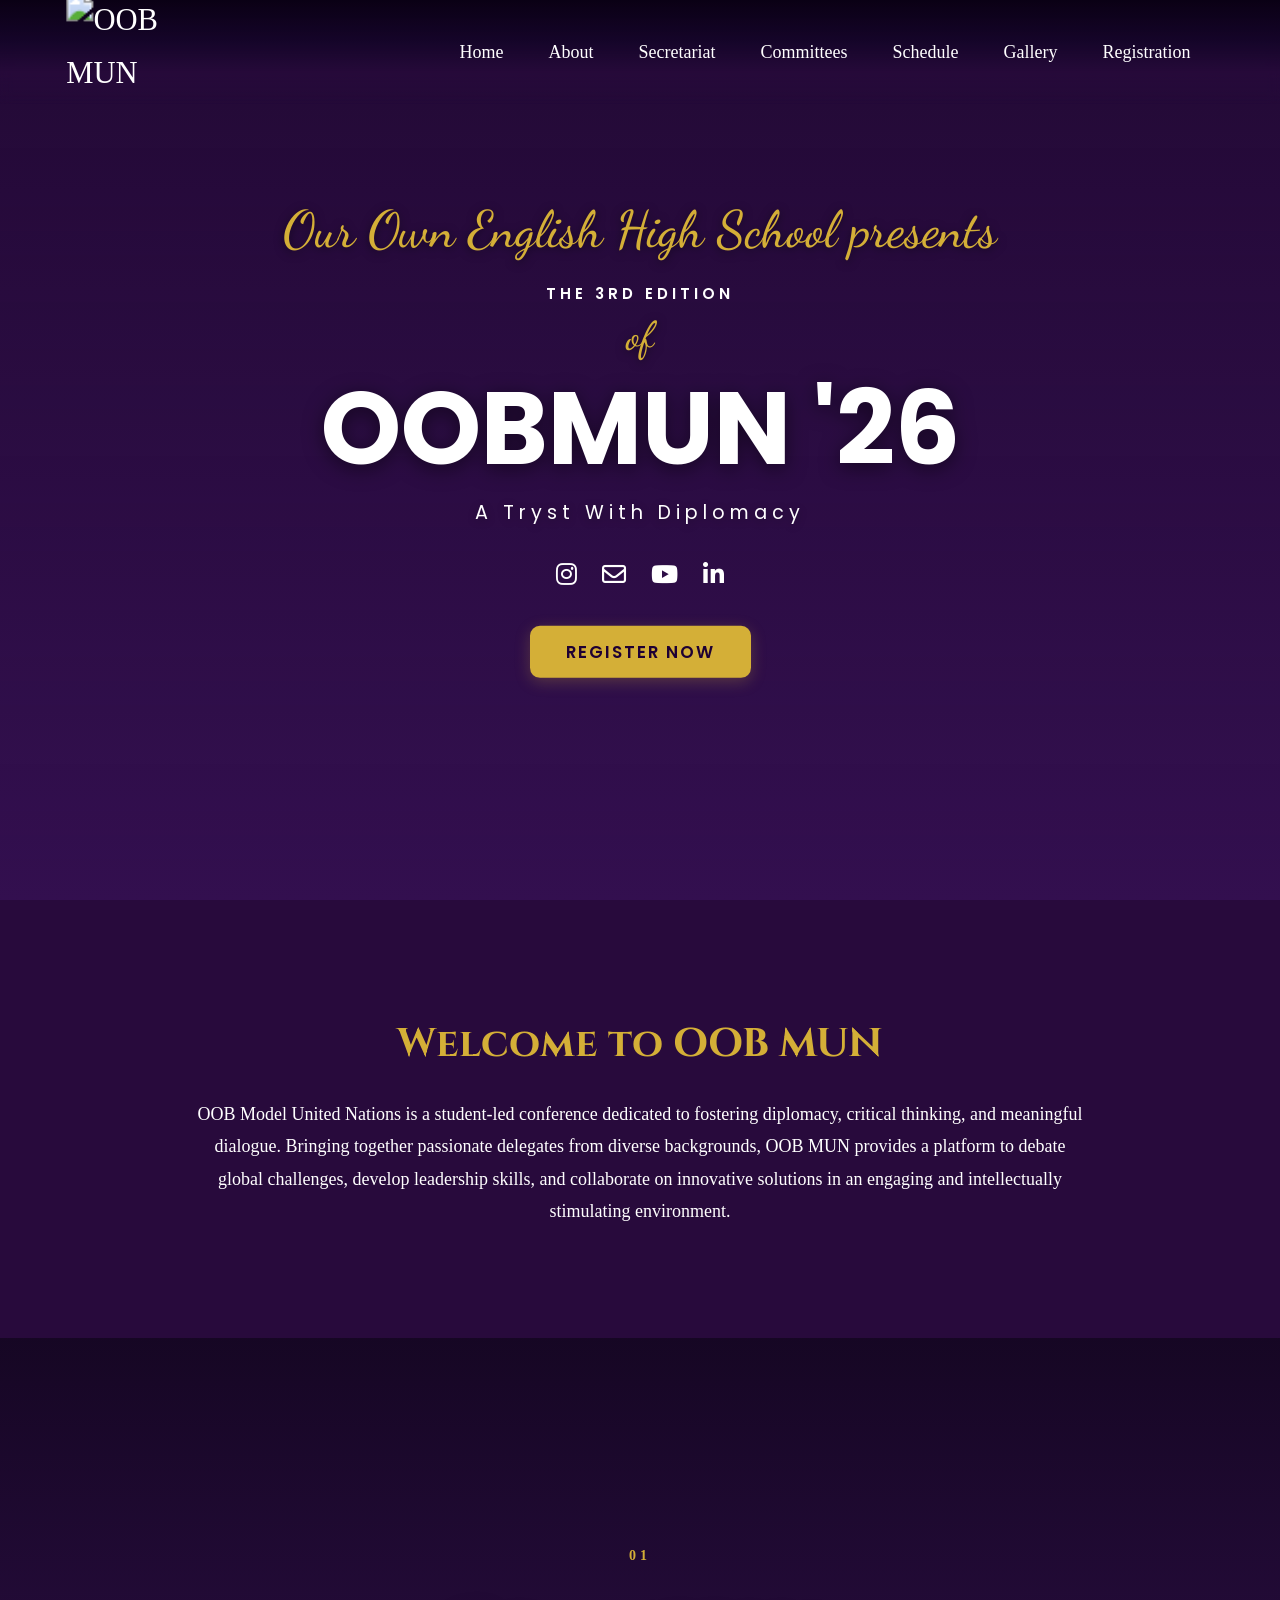
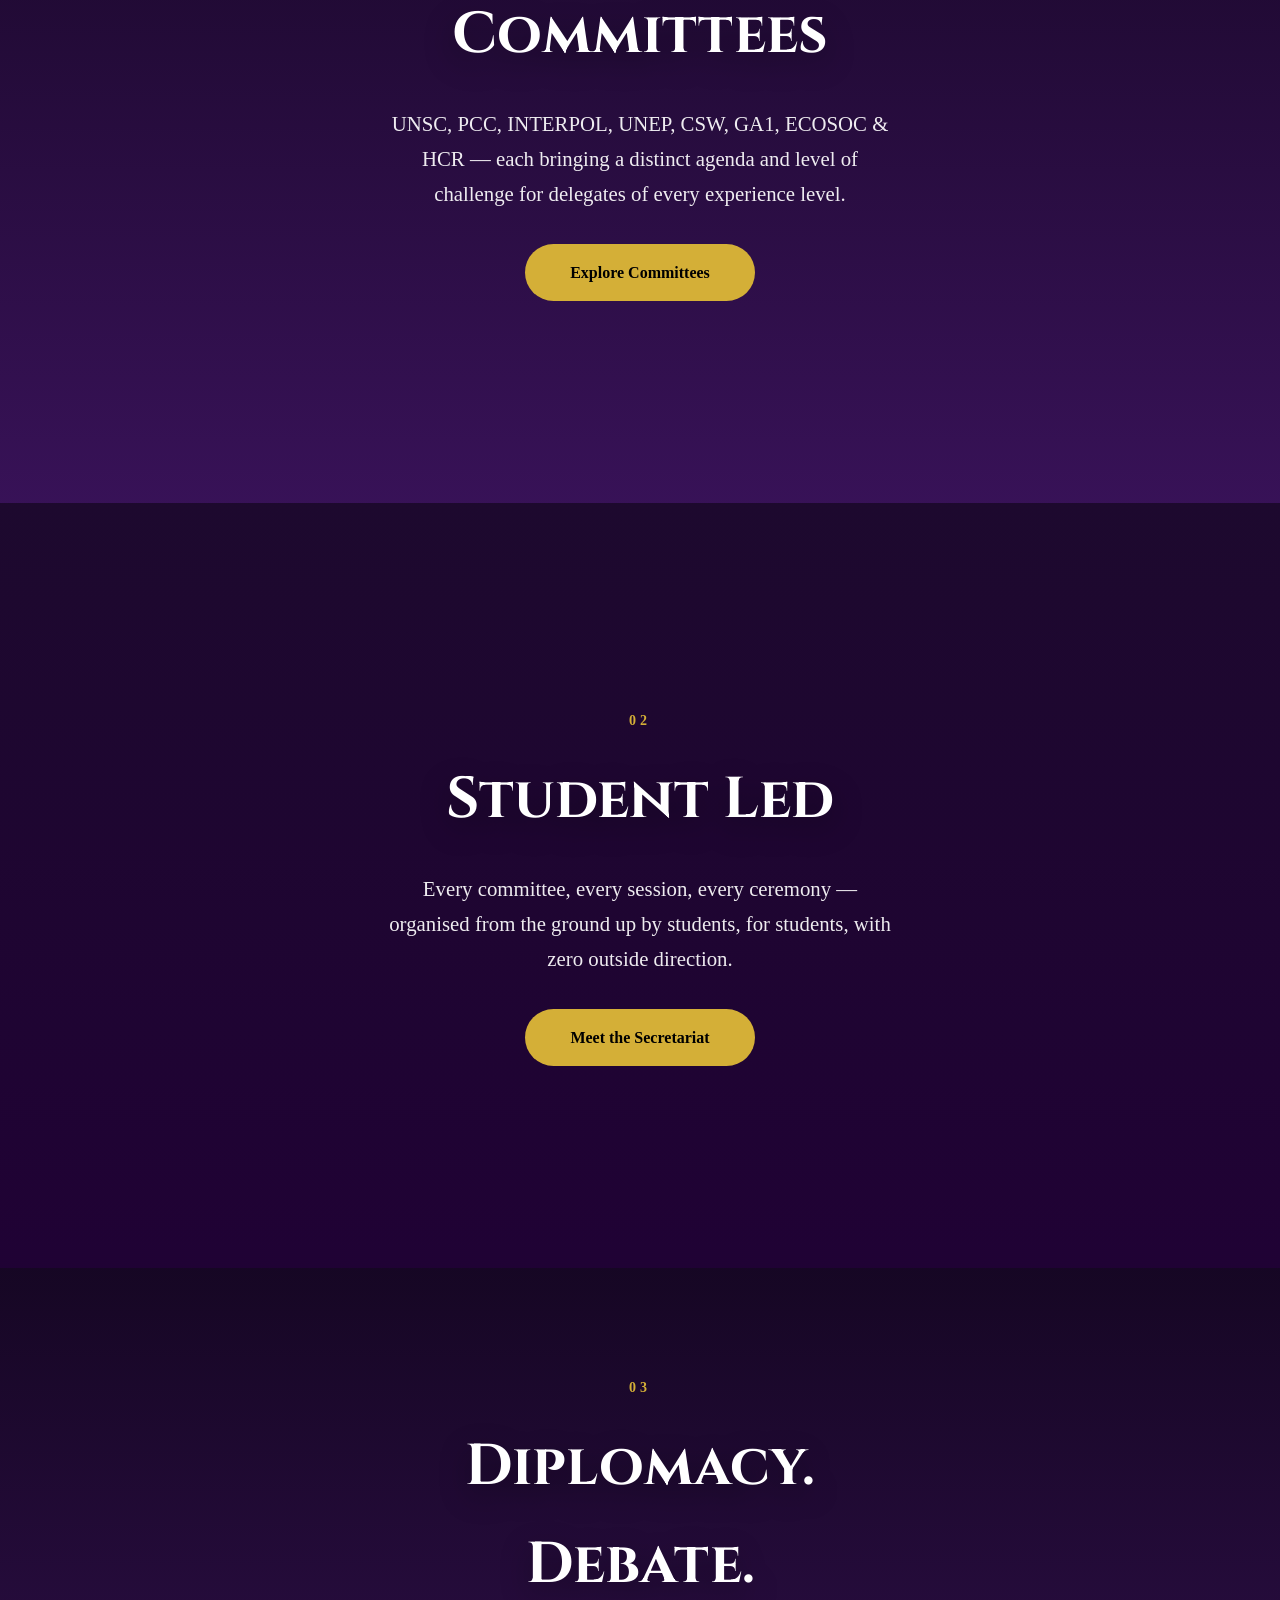
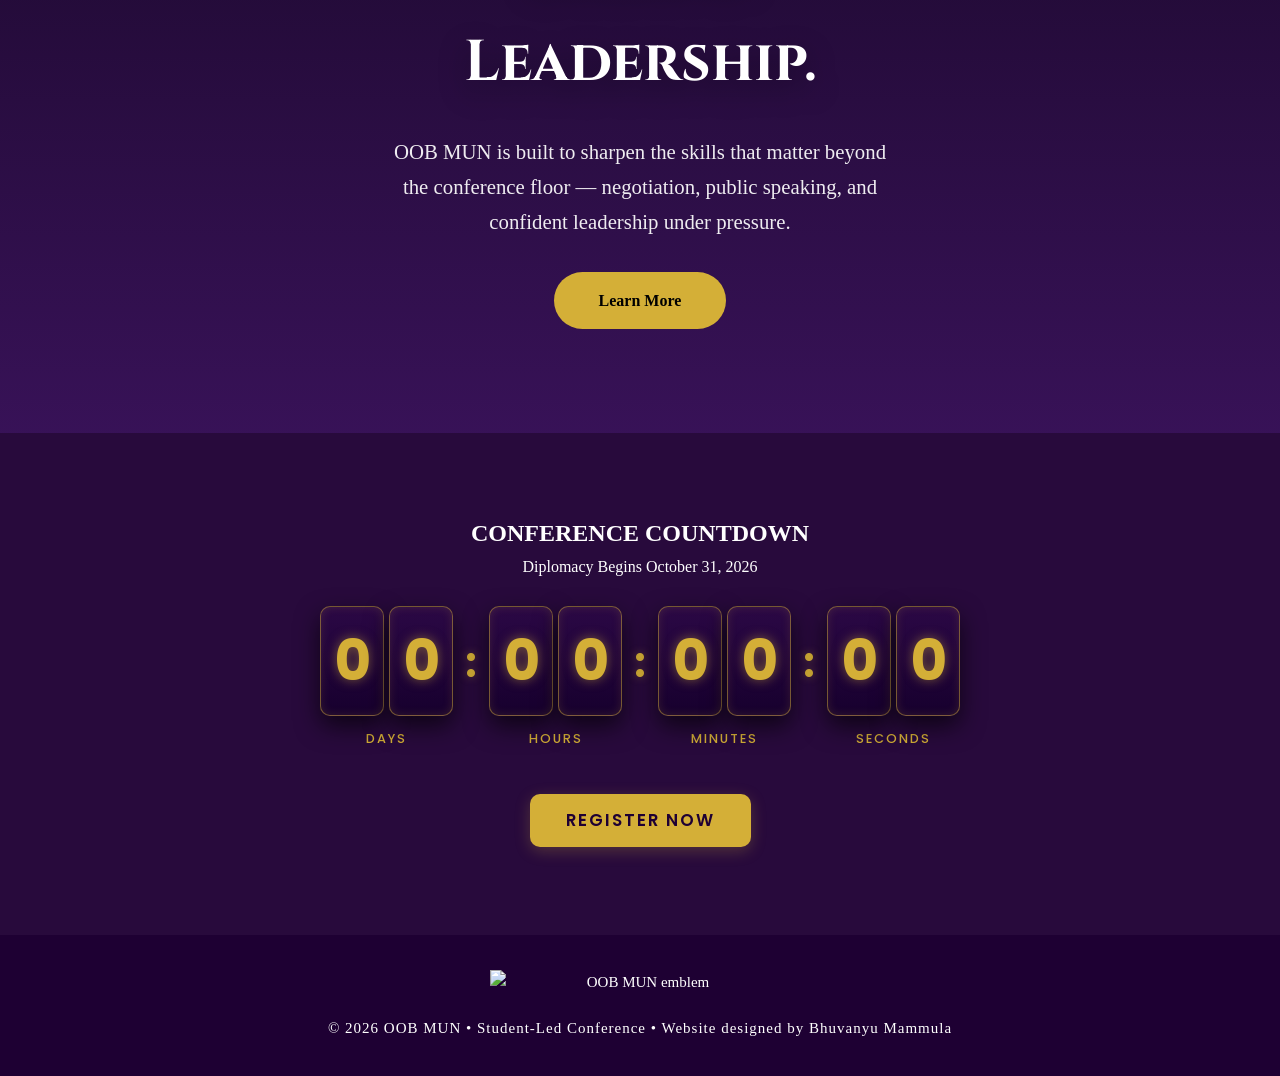
==== index.html @ 7e79f32b "Update index.html" ====
<!DOCTYPE html>
<html lang="en">

<!-- Code is opensource, all elements are the property of OOBMUN -->

<head>

<meta charset="UTF-8">
<meta name="viewport" content="width=device-width, initial-scale=1.0">

<link rel="icon" type="image/png" href="images/favicon.png">
<link href="https://fonts.googleapis.com/css2?family=Dancing+Script:wght@500;700&display=swap" rel="stylesheet">

<meta name="description" content="OOB MUN 2026 — Our Own Boys Sharjah's student-led Model United Nations conference. Committees include UNSC, PCC, INTERPOL, COP30, CSW, GA1, ECOSOC & HCR.">
<meta name="theme-color" content="#1e0033">
<link rel="canonical" href="https://bhuvanyumammula.github.io/Bortofolio/index.html">
<title>OOB MUN 2026 | Our Own Boys Sharjah Model United Nations</title>

<meta property="og:type" content="website">
<meta property="og:title" content="OOB MUN 2026 — A Tryst With Diplomacy">
<meta property="og:description" content="Student-led Model United Nations conference hosted by Our Own Boys Sharjah. Explore committees, meet the secretariat, and register.">
<meta property="og:image" content="https://bhuvanyumammula.github.io/Bortofolio/images/logo.png">
<meta property="og:url" content="https://bhuvanyumammula.github.io/Bortofolio/index.html">
<meta name="twitter:card" content="summary_large_image">

<link rel="preconnect" href="https://fonts.googleapis.com">
<link rel="preconnect" href="https://fonts.gstatic.com" crossorigin>

<link href="https://fonts.googleapis.com/css2?family=Cinzel:wght@500;700&family=Poppins:wght@300;400;500;600;700&display=swap" rel="stylesheet">

<link rel="stylesheet" href="css/style.css">
<link rel="stylesheet" href="css/responsive.css?v=2">
<link rel="stylesheet" href="https://cdnjs.cloudflare.com/ajax/libs/font-awesome/6.4.0/css/all.min.css">

<script defer src="main.js"></script>

</head>

<body>

<header>

<nav class="navbar">

<a href="index.html" class="logo">
<img src="images/logo.png" alt="OOB MUN Logo">
</a>

<ul id="nav-links">
<li><a href="index.html">Home</a></li>
<li><a href="about.html">About</a></li>
<li><a href="secretariat.html">Secretariat</a></li>
<li><a href="committees.html">Committees</a></li>
<li><a href="schedule.html">Schedule</a></li>
<li><a href="gallery.html">Gallery</a></li>
<li><a href="contact.html">Registration</a></li>
</ul>

<button class="nav-toggle" id="nav-toggle" aria-label="Toggle navigation menu" aria-expanded="false" aria-controls="nav-links">
<span></span>
<span></span>
<span></span>
</button>

</nav>

</header>

<!-- HERO -->

<section class="hero">

<video autoplay muted playsinline preload="auto" id="intro-video" aria-hidden="true" poster="images/hero-poster.jpg">

<source src="images/intro.mp4" type="video/mp4">

Your browser does not support the video tag.

</video>

<div class="hero-content">
    <h4 class="hero-cursive">Our Own English High School presents</h4>
    <p class="hero-edition">THE 3RD EDITION</p>
    <p class="hero-of">of</p>
    <h1>OOBMUN '26</h1>
    <p class="hero-tagline">A Tryst With Diplomacy</p>
       
    <div class="hero-socials">
        <a href="https://www.instagram.com/oobmun/" target="_blank" rel="noopener noreferrer" aria-label="Instagram">
            <i class="fa-brands fa-instagram"></i>
        </a>
        <a href="mailto:oobmun@gmail.com" aria-label="Email">
            <i class="fa-regular fa-envelope"></i>
        </a>
        <a href="https://www.youtube.com/@OOBMUNSecretariat" target="_blank" rel="noopener noreferrer" aria-label="YouTube">
            <i class="fa-brands fa-youtube"></i>
        </a>
        <a href="https://www.linkedin.com/company/oobmun/" target="_blank" rel="noopener noreferrer" aria-label="LinkedIn">
            <i class="fa-brands fa-linkedin-in"></i>
        </a>
    </div>

   <a href="contact.html" class="hero-register-btn">REGISTER NOW</a>
</div>
    
<a href="#welcome" class="scroll">
    <span>SCROLL DOWN</span>
    <div class="arrow"><i class="fa-solid fa-angle-down"></i></div>
</a>

</section>

<!-- WELCOME SECTION CLASS -->

<section class="welcome" id="welcome">

<h2>Welcome to OOB MUN</h2>

<p>
OOB Model United Nations is a student-led conference dedicated to fostering diplomacy, critical thinking, and meaningful dialogue. Bringing together passionate delegates from diverse backgrounds, OOB MUN provides a platform to debate global challenges, develop leadership skills, and collaborate on innovative solutions in an engaging and intellectually stimulating environment.
</p>

</section>

<section class="video-feature">

<video class="feature-video" autoplay muted loop playsinline aria-hidden="true">
<source src="images/intro1.mp4" type="video/mp4">
</video>

<div class="feature-overlay"></div>

<div class="feature-content">
<span class="stack-eyebrow">01</span>
<h2>Committees</h2>
<p>UNSC, PCC, INTERPOL, UNEP, CSW, GA1, ECOSOC & HCR — each bringing a distinct agenda and level of challenge for delegates of every experience level.</p>
<a href="committees.html" class="btn btn-outline">Explore Committees</a>
</div>

</section>

<section class="video-feature">

<video class="feature-video" autoplay muted loop playsinline aria-hidden="true">
<source src="images/intro2.mp4" type="video/mp4">
</video>

<div class="feature-overlay"></div>

<div class="feature-content">
<span class="stack-eyebrow">02</span>
<h2>Student Led</h2>
<p>Every committee, every session, every ceremony — organised from the ground up by students, for students, with zero outside direction.</p>
<a href="secretariat.html" class="btn btn-outline">Meet the Secretariat</a>
</div>

</section>

<section class="video-feature">

<video class="feature-video" autoplay muted loop playsinline aria-hidden="true">
<source src="images/intro3.mp4" type="video/mp4">
</video>

<div class="feature-overlay"></div>

<div class="feature-content">
<span class="stack-eyebrow">03</span>
<h2>Diplomacy. Debate. Leadership.</h2>
<p>OOB MUN is built to sharpen the skills that matter beyond the conference floor — negotiation, public speaking, and confident leadership under pressure.</p>
<a href="about.html" class="btn btn-outline">Learn More</a>
</div>

</section>
<!-- COUNTDOWN SECTION -->
<section class="countdown">
  <div class="countdown-container">
    <h2 class="countdown-title">CONFERENCE COUNTDOWN</h2>
    <p class="countdown-subtitle">Diplomacy Begins October 31, 2026</p>
    
    <div id="timer" class="timer-grid">
      <!-- DAYS -->
      <div class="timer-group">
        <div class="cards-pair">
          <div class="flip-card"><span id="days1">0</span></div>
          <div class="flip-card"><span id="days2">0</span></div>
        </div>
        <p class="unit-label">Days</p>
      </div>

      <div class="colon" aria-hidden="true">:</div>

      <!-- HOURS -->
      <div class="timer-group">
        <div class="cards-pair">
          <div class="flip-card"><span id="hours1">0</span></div>
          <div class="flip-card"><span id="hours2">0</span></div>
        </div>
        <p class="unit-label">Hours</p>
      </div>

      <div class="colon" aria-hidden="true">:</div>

      <!-- MINUTES -->
      <div class="timer-group">
        <div class="cards-pair">
          <div class="flip-card"><span id="mins1">0</span></div>
          <div class="flip-card"><span id="mins2">0</span></div>
        </div>
        <p class="unit-label">Minutes</p>
      </div>

      <div class="colon" aria-hidden="true">:</div>

      <!-- SECONDS -->
      <div class="timer-group">
        <div class="cards-pair">
          <div class="flip-card"><span id="secs1">0</span></div>
          <div class="flip-card"><span id="secs2">0</span></div>
        </div>
        <p class="unit-label">Seconds</p>
      </div>
    </div>

    <a href="contact.html" class="hero-register-btn" style="margin-top: 45px;">Register Now</a>
  </div>
</section>
<footer>
    <img src="images/ooblogo.png" alt="OOB MUN emblem" class="footer-logo" loading="lazy">

    <p>© 2026 OOB MUN • Student-Led Conference • Website designed by Bhuvanyu Mammula</p>
</footer>

<!-- Google tag (gtag.js) -->
<script async src="https://www.googletagmanager.com/gtag/js?id=G-TJVTLTJTM3"></script>
<script>
  window.dataLayer = window.dataLayer || [];
  function gtag(){dataLayer.push(arguments);}
  gtag('js', new Date());

  gtag('config', 'G-TJVTLTJTM3');
</script>

</body>

</html>
---- css/style.css ----
/*
OOB MUN THEME Cascading Style Sheet (Style) - [ GET OUT OF INSPECT COPYRIGHT CODE APPLIES ]
*/

:root{
--purple:#280A3C;
--purple-dark:#1e0033;
--gold:#D4AF37;
--white:#ffffff;
--gray:#f5f5f5;
--text:#222;
}

*{
margin:0;
padding:0;
box-sizing:border-box;
scroll-behavior:smooth;
}

html{
overflow-x:hidden;
}

body{
font-family: "Bodoni Moda", serif;
background:var(--purple);
color:var(--text);
overflow-x:hidden;
line-height:1.7;
}

img{
max-width:100%;
display:block;
}

a{
text-decoration:none;
}

ul{
list-style:none;
}

/*
NAVBAR
*/

.navbar{
position:fixed;
top:0;
left:0;
width:100%;
padding:18px 7%;
display:flex;
justify-content:space-between;
align-items:center;
background:linear-gradient(
180deg,
rgba(10,0,20,.98) 0%,
rgba(20,5,40,.90) 40%,
rgba(40,10,60,.60) 70%,
rgba(40,10,60,0) 100%
);
transition:
background-color .4s ease,
padding .4s ease,
box-shadow .4s ease,
backdrop-filter .4s ease;
backdrop-filter:blur(6px);
z-index:1000;
}

.navbar.scrolled{
background: linear-gradient(
180deg,
rgba(10,0,20,.98) 0%,
rgba(20,5,40,.90) 40%,
rgba(40,10,60,.60) 70%,
rgba(40,10,60,0) 100%
);
backdrop-filter: blur(6px);
box-shadow: 0 10px 30px rgba(0,0,0,.40);
}

.navbar a.logo::after {
    display: none; 
}

.logo {
    display: flex;
    align-items: center;
    gap: 35px; 
}

.logo img {
    width: 68px;
    height: 68px;
    object-fit: contain;
    transform: scale(1.7); 
    transform-origin: center; 
    transition: transform 0.3s ease;
}

.logo:hover img {
    transform: scale(1.85); 
}

.logo h2{
font-family: "Bodoni Moda", serif;
font-size:2rem;
font-weight:700;
letter-spacing:3px;
color:white;
}

.navbar ul{
display:flex;
align-items:center;
gap:45px;
}

.navbar li{
display:inline-block;
}

.navbar a{
position:relative;
color:white;
font-size:18px;
font-weight:500;
transition:.3s;
}

.navbar a:hover{
color:var(--gold);
}

.navbar a::after{
content:"";
position:absolute;
left:50%;
bottom:-8px;
width:0;
height:2px;
background:var(--gold);
transition:.35s;
transform:translateX(-50%);
}

.navbar a:hover::after{
width:100%;
}

/*
NAV TOGGLE (MOBILE) - (failsafe works)
*/

.nav-toggle {
    display: none;
    flex-direction: column;
    justify-content: space-between;
    width: 30px;
    height: 21px;
    background: transparent;
    border: none;
    cursor: pointer;
    padding: 0;
}

.nav-toggle span {
    width: 100%;
    height: 3px;
    background-color: #ffffff;
    border-radius: 3px;
    transition: all 0.3s ease;
}

.nav-toggle.active span:nth-child(1) {
    transform: translateY(9px) rotate(45deg);
}

.nav-toggle.active span:nth-child(2) {
    opacity: 0;
}

.nav-toggle.active span:nth-child(3) {
    transform: translateY(-9px) rotate(-45deg);
}

@media (max-width: 992px) {
    .nav-toggle {
        display: flex;
    }
    .navbar ul{
        position:fixed;
        top:0;
        right:-100%;
        width:min(75%,320px);
        height:100vh;
        flex-direction:column;
        justify-content:center;
        gap:35px;
        background:rgba(20,0,35,.98);
        backdrop-filter:blur(14px);
        transition:right .4s ease;
    }
    .navbar ul.active{
        right:0;
    }
}
.navbar ul.active{
right:0;
}

/*
HERO
*/

.hero{
    position: relative;
    width: 100%;
    height: 100vh;
    display: flex;
    justify-content: center;
    align-items: center;
    overflow: hidden;
    background: var(--purple);
}

.page-hero{
    height: 60vh;
}

/*
VIDEO / IMAGE
*/

.hero video,
.hero-image{
    position: absolute;
    inset: 0;
    width: 100%;
    height: 100%;
    object-fit: cover;
    object-position: center;
    z-index: 0;
}

/*
OVERLAY
*/

.hero::after{
    content: "";
    position: absolute;
    inset: 0;
    background:
        linear-gradient(
            to bottom,
            rgba(20,8,35,.25),
            rgba(60,20,95,.55)
        );
    z-index: 1;
}

/*
HERO CONTENT
*/

.hero-content {
    position: absolute;
    top: 48%;
    left: 50%;
    transform: translate(-50%, -50%);
    width: 90%;
    max-width: 900px;
    display: flex;
    flex-direction: column;
    align-items: center;
    text-align: center;
    z-index: 2;
    color: #fff;
    will-change: transform, opacity;
    animation: heroFade 1.5s ease forwards;
}
.hero-content.show{
    opacity: 1;
    transform: translate(-50%, -50%);
}

/*
HERO TYPOGRAPHY
*/

.hero-cursive {
    font-family: 'Dancing Script', cursive;
    color: var(--gold);
    font-size: clamp(2rem, 4vw, 3.2rem);
    font-weight: 500;
    text-transform: none !important;
    text-shadow: 0 2px 10px rgba(0,0,0,0.5);
    margin-bottom: 8px;
}

.hero-edition {
    font-family: 'Poppins', sans-serif;
    color: white;
    font-size: 0.95rem;
    font-weight: 600;
    letter-spacing: 4px;
    text-transform: uppercase;
    margin-bottom: -5px; 
}

.hero-of {
    font-family: 'Dancing Script', cursive;
    color: var(--gold);
    font-size: clamp(1.8rem, 3.5vw, 2.5rem);
    font-weight: 500;
    text-transform: lowercase;
    margin-bottom: 5px;
    text-shadow: 0 2px 10px rgba(0,0,0,0.5);
}

.hero-content h1{
    font-family: 'Poppins', sans-serif;
    font-size: clamp(3.5rem, 8vw, 6.5rem);
    font-weight: 700;
    line-height: 1.05;
    text-transform: uppercase;
    margin: 0 0 15px 0;
    text-shadow: 0 4px 20px rgba(0,0,0,0.5);
}

.hero-tagline {
    font-family: 'Poppins', sans-serif;
    color: white;
    font-size: 1.2rem;
    font-weight: 400;
    letter-spacing: 5px;
    margin-bottom: 25px;
    text-shadow: 0 2px 10px rgba(0,0,0,0.3);
}

.hero-socials {
    display: flex;
    flex-direction: row;
    gap: 25px;
    align-items: center;
    justify-content: center;
}

.hero-socials a {
    color: white;
    font-size: 1.5rem;
    transition: all 0.3s ease;
}

.hero-socials a:hover {
    color: var(--gold);
    transform: translateY(-3px);
}

/*
SCROLL INDICATOR COLORS ETC
*/

.scroll{
    position: absolute;
    bottom: 25px;
    left: 50%;
    transform: translateX(-50%);
    text-align: center;
    color: white;
    z-index: 3;
    animation: float 2s infinite;
}

.scroll span{
    display: block;
    font-size: 12px;
    letter-spacing: 3px;
    font-weight: 500;
    text-transform: uppercase;
}

.arrow{
    margin-top: 5px;
    font-size: 24px;
    color: var(--gold);
}

/*
SECTIONS
*/

section{
padding:110px 10%;
background:var(--purple)
}

.welcome{
background:var(--purple);
}

.welcome h2{
font-family:Cinzel,serif;
font-size:40px;
color: var(--gold);
margin-bottom:20px;
text-align:center;
}

.welcome p{
max-width:900px;
margin:0 auto;
font-size:18px;
color: var(--white);
text-align:center;
line-height:1.8;
}

/*
HIGHLIGHTS
*/

.highlights{
display:grid;
grid-template-columns:repeat(3,1fr);
gap:40px;
background:var(--purple);
}

/*
CARDS
*/

.card{
background: #730096;
padding:40px;
border-radius:20px;
color: #ffffff;
box-shadow:0 12px 35px rgba(0,0,0,.08);
transition:transform .5s cubic-bezier(.16,1,.3,1), box-shadow .5s cubic-bezier(.16,1,.3,1), border-bottom .5s cubic-bezier(.16,1,.3,1);
overflow:hidden;
}

.card:hover{
transform:translateY(-12px);
border-bottom:5px solid var(--gold);
box-shadow:0 20px 45px rgba(0,0,0,.15);
}

.card img{
width:100%;
border-radius:12px;
margin-bottom:20px;
transition:.35s;
}

.card:hover img{
transform:scale(1.04);
}

.card h3{
font-family:Cinzel,serif;
color:var(--white);
margin-bottom:15px;
font-size:28px;
}

.card p{
line-height:1.7;
}

/*
COMMITTEE GRID
*/

.committee-grid{
display:grid;
grid-template-columns:repeat(auto-fit,minmax(300px,1fr));
gap:35px;
}

.committee-grid .card{
text-align:center;
}

.committee-grid img{
height:220px;
object-fit:cover;
}

/*
SECRETARIAT
*/

.team-grid{
display:grid;
grid-template-columns:repeat(auto-fit,minmax(260px,1fr));
gap:35px;
}

.team-grid .card{
text-align:center;
}

.team-grid img{
height:300px;
object-fit:cover;
}

/*
GALLERY
*/

.gallery-grid{
display:grid;
grid-template-columns:repeat(auto-fit,minmax(320px,1fr));
gap:25px;
}

.gallery-grid img{
width:100%;
border-radius:15px;
transition:.35s;
cursor:pointer;
}

.gallery-grid img:hover{
transform:scale(1.04);
}

/*
COUNTDOWN
*/

.countdown {
    position: relative;
    background: linear-gradient(rgba(15, 3, 25, 0.88), rgba(30, 0, 50, 0.92)), 
                url('../images/hero.jpg') center/cover no-repeat;
    text-align: center;
    color: #ffffff;
    padding: 80px 15px;
    min-height: 50vh;
    display: flex;
    align-items: center;
    justify-content: center;
    box-sizing: border-box;
}

@media (min-width: 1025px) {
    .countdown {
        background-attachment: fixed;
    }
}

.countdown-container {
    max-width: 950px;
    width: 100%;
    margin: 0 auto;
}

.timer-grid {
    display: flex;
    flex-direction: row;
    align-items: center;
    justify-content: center;
    gap: 10px;
    margin-top: 25px;
    width: 100%;
    box-sizing: border-box;
}

.timer-group {
    display: flex;
    flex-direction: column;
    align-items: center;
}

.cards-pair {
    display: flex;
    gap: 5px;
}

.flip-card {
    background: linear-gradient(180deg, #2b0845 0%, #17002e 100%);
    border: 1px solid rgba(212, 175, 55, 0.5);
    border-radius: 10px;
    width: 64px;
    height: 110px;
    display: flex;
    align-items: center;
    justify-content: center;
    box-shadow: 0 10px 25px rgba(0, 0, 0, 0.65),
                inset 0 0 10px rgba(212, 175, 55, 0.15);
    perspective: 500px;
    -webkit-perspective: 500px;
    transform-style: preserve-3d;
    -webkit-transform-style: preserve-3d;
    position: relative;
    overflow: hidden;
    box-sizing: border-box;
}

.flip-card::after {
    display: none !important;
}

.flip-card span {
    font-family: 'Poppins', sans-serif;
    font-size: 3.5rem;
    font-weight: 700;
    color: var(--gold, #d4af37);
    text-shadow: 0 0 12px rgba(212, 175, 55, 0.5);
    line-height: 1;
    user-select: none;
    -webkit-backface-visibility: hidden;
    backface-visibility: hidden;
}

.colon {
    font-family: 'Poppins', sans-serif;
    font-size: 2.5rem;
    font-weight: 700;
    color: var(--gold, #d4af37);
    margin: 0 2px;
    margin-bottom: 28px;
    text-shadow: 0 0 10px rgba(212, 175, 55, 0.4);
    user-select: none;
}

.unit-label {
    font-family: 'Poppins', sans-serif;
    font-size: 0.8rem;
    text-transform: uppercase;
    letter-spacing: 2px;
    color: var(--gold, #d4af37);
    margin-top: 12px;
    margin-bottom: 0;
    font-weight: 500;
}

.hero-register-btn {
    display: inline-block;
    margin-top: 35px;
}

@keyframes middleFold {
    0% {
        transform: rotateX(0deg);
        filter: brightness(1);
    }
    50% {
        transform: rotateX(-90deg);
        filter: brightness(0.4);
    }
    100% {
        transform: rotateX(0deg);
        filter: brightness(1);
    }
}

.flip-card.is-flipping {
    animation: middleFold 0.35s cubic-bezier(0.4, 0, 0.2, 1);
}

/*
RESPONSIVE BREAKPOINTS
*/

@media (max-width: 768px) {
    .flip-card {
        width: 44px;
        height: 78px;
        border-radius: 8px;
    }
    .flip-card span {
        font-size: 2.3rem;
    }
    .colon {
        font-size: 1.8rem;
        margin-bottom: 22px;
    }
    .timer-grid {
        gap: 5px;
    }
    .cards-pair {
        gap: 3px;
    }
}

@media (max-width: 520px) {
    .countdown {
        padding: 50px 10px;
    }
    .timer-grid {
        gap: 2px;
    }
    .cards-pair {
        gap: 2px;
    }
    .flip-card {
        width: 32px;
        height: 58px;
        border-radius: 6px;
    }
    .flip-card span {
        font-size: 1.6rem;
    }
    .colon {
        font-size: 1.2rem;
        margin-bottom: 18px;
        margin-left: 0;
        margin-right: 0;
    }
    .unit-label {
        font-size: 0.62rem;
        letter-spacing: 0.5px;
        margin-top: 8px;
    }
}

@media (max-width: 360px) {
    .flip-card {
        width: 27px;
        height: 50px;
    }
    .flip-card span {
        font-size: 1.35rem;
    }
    .colon {
        font-size: 1rem;
        margin-bottom: 14px;
    }
    .unit-label {
        font-size: 0.52rem;
    }
}

/*
BUTTONS
*/

.btn{
display:inline-block;
margin-top:35px;
padding:15px 45px;
background:var(--gold);
color:black;
font-weight:600;
border-radius:50px;
transition:transform .45s cubic-bezier(.16,1,.3,1), box-shadow .45s cubic-bezier(.16,1,.3,1);
}

.btn:hover{
transform:translateY(-4px);
box-shadow:0 10px 25px rgba(212,175,55,.35);
}

/*
FOOTER
*/

footer{
background:var(--purple-dark);
color:white;
text-align:center;
padding:35px;
font-size:15px;
}

/*
CONTACT FORM
*/

.contact-form {
    max-width: 700px;
    margin: 40px auto;
}

.contact-form input,
.contact-form textarea {
    width: 100%;
    padding: 15px;
    margin-bottom: 20px;
    font-family: 'Poppins', sans-serif;
    font-size: 16px;
    color: #ffffff;
    background: #2b1338;
    border: 1px solid rgba(212, 175, 55, 0.2);
    border-radius: 12px;
    transition: all 0.3s ease;
}

.contact-form input::placeholder,
.contact-form textarea::placeholder {
    color: #b3a2c7;
}

.contact-form textarea {
    resize: vertical;
    min-height: 180px;
}

.contact-form input:focus,
.contact-form textarea:focus {
    outline: none;
    border-color: #d4af37;
    box-shadow: 0 0 0 3px rgba(212, 175, 55, 0.35);
}

/*
TABLES
*/

table{
width:100%;
border-collapse:collapse;
margin-top:30px;
}

th{
background:var(--purple);
color:white;
padding:15px;
}

td{
padding:15px;
border:1px solid #ddd;
text-align:center;
}

/*
LINKS
*/

a{
transition:.3s;
}

a:hover{
opacity:.9;
}

/*
UTILITIES
*/

.text-center{ text-align:center; }
.mt-1{ margin-top:20px; }
.mt-2{ margin-top:40px; }
.mt-3{ margin-top:60px; }
.mb-1{ margin-bottom:20px; }
.mb-2{ margin-bottom:40px; }
.mb-3{ margin-bottom:60px; }

/*
SCROLL ANIMATIONS
*/

.hidden{
opacity:0;
filter:blur(14px);
transform:translateY(60px) scale(.97);
transition:
opacity 1.1s cubic-bezier(.16,1,.3,1),
filter 1.1s cubic-bezier(.16,1,.3,1),
transform 1.1s cubic-bezier(.16,1,.3,1);
will-change:opacity,filter,transform;
}

.show{
opacity:1;
filter:blur(0);
transform:translateY(0) scale(1);
}

/*
FLOAT ANIMATION
*/

@keyframes float{
0%{ transform:translate(-50%,0); }
50%{ transform:translate(-50%,-12px); }
100%{ transform:translate(-50%,0); }
}

/*
SCROLLBAR
*/

::-webkit-scrollbar{ width:5px; }
::-webkit-scrollbar-track{ background:#eee; }
::-webkit-scrollbar-thumb{ background:var(--purple); border-radius:10px; }
::-webkit-scrollbar-thumb:hover{ background:var(--purple-dark); }

/*
SELECTION
*/

::selection{
background:var(--gold);
color:black;
}

/*
POLISHING
*/

.card,
.btn,
.navbar,
.hero-content,
.contact-form input,
.contact-form textarea{
transition:all .35s ease;
}

.hero-content img{ filter:drop-shadow(0 8px 18px rgba(0,0,0,.35)); }

@keyframes fadeUp{
from{ opacity: 0; transform: translateY(20px); }
to{ opacity: 1; transform: translateY(0); }
}

@keyframes heroFade{
from{ opacity: 0; }
to{ opacity: 1; }
}

.footer-logo{
width: 300px;     
height: auto;
display: block;
margin: 0 auto 20px;
}

footer p{ letter-spacing:1px; }

/*
MAP EMBED
*/

.standard-map-box{
width:100%;
max-width:600px;
height:350px;
border:3px solid var(--gold);
border-radius:12px;
overflow:hidden;
box-shadow:0 4px 15px rgba(0,0,0,.15);
box-sizing:border-box;
margin:0 auto;
display:block;
}

.standard-map-box iframe{
width:100%;
height:100%;
border:0;
display:block;
margin:0;
padding:0;
}

/*
VIDEO FEATURE
*/

.video-feature{
position:relative;
min-height:85vh;
display:flex;
align-items:center;
justify-content:center;
overflow:hidden;
padding:0;
}

.feature-video{
position:absolute;
inset:0;
width:100%;
height:100%;
object-fit:cover;
z-index:0;
}

.feature-overlay{
position:absolute;
inset:0;
background:linear-gradient(180deg, rgba(20,8,35,.55) 0%, rgba(30,0,51,.82) 100%);
z-index:1;
}

.video-feature:nth-child(even) .feature-overlay{
background:linear-gradient(180deg, rgba(10,4,20,.6) 0%, rgba(60,20,95,.78) 100%);
}

.feature-content{
position:relative;
z-index:2;
max-width:720px;
text-align:center;
padding:60px 8%;
color:#fff;
}

.feature-content .stack-eyebrow{
display:inline-block;
color:var(--gold);
letter-spacing:4px;
font-size:14px;
font-weight:600;
margin-bottom:18px;
}

.feature-content h2{
font-family:Cinzel,serif;
font-size:clamp(2.2rem,5vw,3.6rem);
margin-bottom:22px;
text-shadow:0 10px 30px rgba(0,0,0,.4);
}

.feature-content p{
font-size:clamp(1.05rem,1.8vw,1.3rem);
opacity:.92;
line-height:1.7;
margin-bottom:32px;
}

.feature-content .btn-outline{ margin-top:0; }

@media (max-width:700px){
.video-feature{ min-height:70vh; }
}

/*
HERO PARALLAX
*/

.hero video{
transform-origin:center;
will-change:transform,opacity;
}

.hero-content{
will-change:transform,opacity;
}

/*
RESPONSIVE TWEAKS
 */

@media (max-width:900px){
    section { padding:70px 6%; }
    .highlights { grid-template-columns:1fr; }
    .hero-tagline { font-size: 1rem; letter-spacing:3px; }
    .hero-cursive { font-size: 1.8rem; }
    .hero-edition { font-size: 0.85rem; letter-spacing: 2px; }
    .hero-of { font-size: 1.6rem; }
}

@media (max-height:700px){
    .scroll { display:none; }
    .hero-content { top: 45%; }
}

/*
HERO REGISTER G2 CURVE
*/

.hero-register-btn {
    display: inline-block;
    margin-top: 30px;
    padding: 12px 36px;
    font-family: 'Poppins', sans-serif;
    font-size: 1.05rem;
    font-weight: 600;
    text-transform: uppercase;
    letter-spacing: 2px;
    color: var(--purple-dark);
    background: var(--gold);
    border-radius: 10px;
    text-decoration: none;
    position: relative;
    overflow: hidden;
    box-shadow: 0 4px 15px rgba(212, 175, 55, 0.25);
    transition: transform 0.3s ease, box-shadow 0.3s ease;
}

/* 
Shiny
*/

.hero-register-btn::before {
    content: "";
    position: absolute;
    top: 0;
    left: -100%;
    width: 50%;
    height: 100%;
    background: linear-gradient(
        to right,
        rgba(255, 255, 255, 0) 0%,
        rgba(255, 255, 255, 0.7) 50%,
        rgba(255, 255, 255, 0) 100%
    );
    transform: skewX(-25deg);
    z-index: 1;
}

/* 
Desktop's shine when hovered
*/

@media (hover: hover) and (pointer: fine) {
    .hero-register-btn:hover {
        transform: translateY(-4px);
        box-shadow: 0 10px 25px rgba(212, 175, 55, 0.4);
    }
    
    .hero-register-btn:hover::before {
        animation: shine-effect 0.75s ease-in-out;
    }
}

/* 
Mobile's shine when tapped (possibly not working)
*/

@media (hover: none) and (pointer: coarse) {
    .hero-register-btn:active {
        transform: scale(0.96);
    }
    
    .hero-register-btn:active::before {
        animation: shine-effect 0.4s ease-in-out; 
    }
}

@keyframes shine-effect {
    0% { left: -100%; }
    100% { left: 200%; }
}

/*
GOOGLE FORM EMBED 
*/
.form-embed-container {
  width: 100%;
  max-width: 1200px;
  margin: 20px auto;
  display: none;
  border-radius: 12px;
  overflow: hidden;
  box-shadow: 0 8px 25px rgba(0, 0, 0, 0.4);
  background: #1e0033;
  padding: 10px;
  box-sizing: border-box;
}

.form-embed-container.active {
  display: block !important;
}

.form-embed-container iframe {
  width: 100%;
  height: 80vh;  
  min-height: 1100px;
  border: none;
  background: transparent;
  display: block;
}

@media (max-width: 768px) {
  .form-embed-container {
    padding: 5px;
    margin: 10px auto;
  }
  
  .form-embed-container iframe {
    min-height: 1300px;   
  }
}

/*
REGISTRATION ANNOUNCEMENT POPUP MODAL
*/

.modal-overlay {
    position: fixed;
    top: 0;
    left: 0;
    width: 100vw;
    height: 100vh;
    background: rgba(10, 2, 18, 0.85);
    backdrop-filter: blur(8px);
    -webkit-backdrop-filter: blur(8px);
    display: flex;
    align-items: center;
    justify-content: center;
    z-index: 99999;
    opacity: 0;
    visibility: hidden;
    transition: opacity 0.3s ease, visibility 0.3s ease;
    padding: 20px;
    box-sizing: border-box;
}

.modal-overlay.active {
    opacity: 1;
    visibility: visible;
}

.modal-card {
    background: linear-gradient(145deg, #280a3c 0%, #1e0033 100%);
    border: 2px solid var(--gold);
    border-radius: 18px;
    max-width: 560px;
    width: 100%;
    padding: 35px 30px 20px;
    position: relative;
    box-shadow: 0 20px 50px rgba(0, 0, 0, 0.85),
                0 0 30px rgba(212, 175, 55, 0.25);
    transform: scale(0.9) translateY(20px);
    transition: transform 0.3s cubic-bezier(0.175, 0.885, 0.32, 1.275);
    color: #ffffff;
    text-align: center;
    box-sizing: border-box;
}

.modal-overlay.active .modal-card {
    transform: scale(1) translateY(0);
}

.modal-close {
    position: absolute;
    top: 15px;
    right: 20px;
    background: transparent;
    border: none;
    color: var(--gold);
    font-size: 2.2rem;
    cursor: pointer;
    line-height: 1;
    transition: color 0.2s ease, transform 0.2s ease;
}

.modal-close:hover {
    color: #ffffff;
    transform: scale(1.15);
}

.modal-heading {
    font-family: 'Bodoni Moda', serif;
    font-size: 2rem;
    color: var(--gold);
    margin-bottom: 20px;
    letter-spacing: 1.5px;
}

/* ENLARGED ANNOUNCEMENT PARAGRAPH */
.modal-notice-text {
    font-family: 'Poppins', sans-serif;
    font-size: 1.3rem;
    line-height: 1.7;
    color: #f5f5f5;
    margin-bottom: 25px;
    padding: 0 10px;
}

.modal-notice-text strong {
    color: var(--gold);
    font-weight: 700;
}

.modal-confirm-btn {
    background: var(--gold);
    color: #1e0033;
    font-family: 'Poppins', sans-serif;
    font-weight: 700;
    font-size: 1.05rem;
    padding: 13px 32px;
    border: none;
    border-radius: 30px;
    cursor: pointer;
    transition: all 0.25s ease;
    box-shadow: 0 4px 15px rgba(212, 175, 55, 0.4);
}

.modal-confirm-btn:hover {
    background: #ffffff;
    color: #1e0033;
    transform: translateY(-2px);
    box-shadow: 0 6px 20px rgba(255, 255, 255, 0.5);
}

/* FOOTER COPYRIGHT STYLING */
.modal-footer {
    margin-top: 25px;
    padding-top: 15px;
    border-top: 1px solid rgba(212, 175, 55, 0.25);
}

.modal-footer p {
    font-family: 'Poppins', sans-serif;
    font-size: 0.75rem;
    color: rgba(255, 255, 255, 0.7);
    margin: 0;
    letter-spacing: 0.5px;
}

@media (max-width: 480px) {
    .modal-card {
        padding: 28px 20px 18px;
    }
    .modal-notice-text {
        font-size: 1.15rem;
    }
    .modal-heading {
        font-size: 1.6rem;
    }
}
---- css/responsive.css ----
/*
OOB MUN RESPONSIVE Cascading Style Sheet - [ GET OUT OF INSPECT COPYRIGHT CODE APPLIES ]
*/

* {
    -webkit-tap-highlight-color: transparent;
}

@media (max-width:1200px){

    .hero-content h1{
        font-size:4rem;
    }

    .highlights,
    .committee-grid,
    .team-grid,
    .gallery-grid{
        grid-template-columns:repeat(2,1fr);
    }
    
    .hero-logo{
        width: 100px;
    }

    .school-name{
        font-size: 1rem;
        letter-spacing: 2px;
    }

    .hero-title{
        font-size: 3rem;
    }

    .tagline{
        font-size: 1rem;
        letter-spacing: 2px;
    }

    .hero-buttons{
        flex-direction: column;
        align-items: center;
    }

}

@media (max-width:992px){

    .navbar{
        padding:18px 6%;
        display: flex;
        justify-content: space-between;
        align-items: center;
    }

    .nav-toggle {
        display: flex; 
        -webkit-tap-highlight-color: transparent;/
        outline: none;
        position: relative;
        z-index: 1100; 
    }

#nav-links {
    position: fixed;
    top: 0;
    right: -100%; 
    width: min(40%, 200px);
    height: 100vh;
    display: flex;
    flex-direction: column;
    justify-content: center;
    align-items: center;
    gap: 30px;
    
    background: rgba(40, 10, 70, 0.4);
    backdrop-filter: blur(80px);
    -webkit-backdrop-filter: blur(80px);
    border-left: 1px solid rgba(180, 100, 255, 0.25); 
    
    transition: right 0.4s ease;
    z-index: 1050;
}

    #nav-links.active {
        right: 0 !important; 
    }

    .hero-content h1{
        font-size:3.2rem;
        letter-spacing:3px;
    }

    .hero-content p{
        font-size:1.1rem;
    }

    section{
        padding:90px 8%;
    }

    .highlights{
        grid-template-columns:repeat(2,1fr);
    }

    #timer{
        font-size:40px;
    }

}

/*
Mobile Phones
*/

@media (max-width:768px){

    .navbar{
        padding:15px;
    }

    .logo{
        flex-direction:row; 
        gap:10px;
    }

    .logo img{
        width:45px;
    }

    .logo h2{
        font-size:20px;
    }

    .hero{
        height:90vh;
    }

    .page-hero{
        height:45vh;
    }

    .hero-content{
        width:95%;
    }

    .hero-content img{
        width:90px;
    }

    .hero-content h1{
        font-size:2.3rem;
        letter-spacing:2px;
        line-height:1.2;
    }

    .hero-content p{
        font-size:1rem;
    }

    .scroll{
        bottom:20px;
    }

    .scroll span{
        font-size:15px;
    }

    .arrow{
        font-size:24px;
    }

    section{
        padding:70px 6%;
    }

    .welcome h2{
        font-size:30px;
    }

    .welcome p{
        font-size:16px;
    }

    .highlights,
    .committee-grid,
    .team-grid,
    .gallery-grid{
        grid-template-columns:1fr;
    }

    .card{
        padding:25px;
    }

    .card h3{
        font-size:24px;
    }

    .card img{
        margin-bottom:15px;
    }

    #timer{
        font-size:30px;
    }

    .btn{
        padding:13px 35px;
        font-size:15px;
    }

    .contact-form{
        max-width:100%;
    }

    .contact-form input,
    .contact-form textarea{
        font-size:15px;
    }

    .hero-subtitle {
        font-size: 0.85rem;
    }
    
    .hero-description {
        font-size: 0.95rem;
    }

    footer{
        padding:25px;
    }

}

/*
Small Phones
*/

@media (max-width:480px){

    .hero-content h1{
        font-size:1.8rem;
    }

    .hero-content p{
        font-size:.95rem;
    }

    .logo h2{
        font-size:18px;
    }

    .welcome h2{
        font-size:26px;
    }

    .card{
        padding:20px;
    }

    .card h3{
        font-size:22px;
    }

    #timer{
        font-size:24px;
    }

    .btn{
        width:100%;
        text-align:center;
    }

}
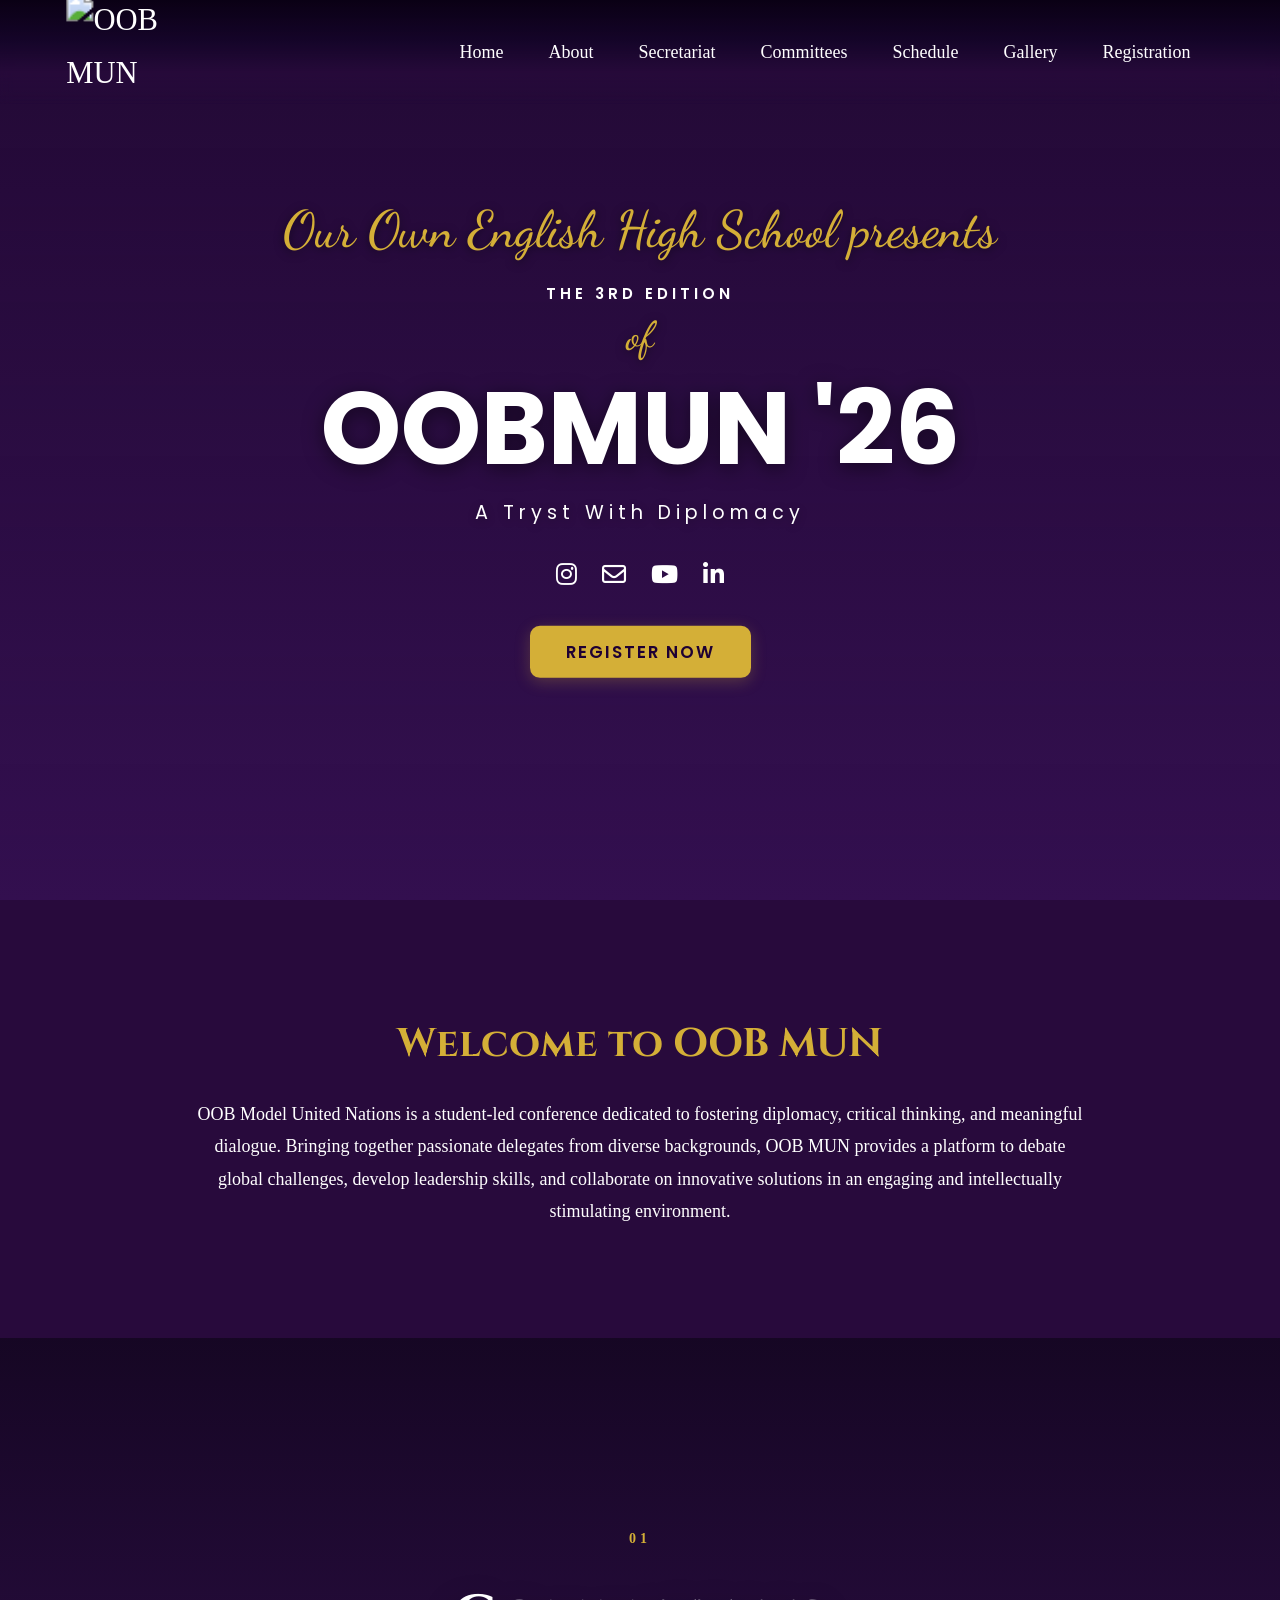
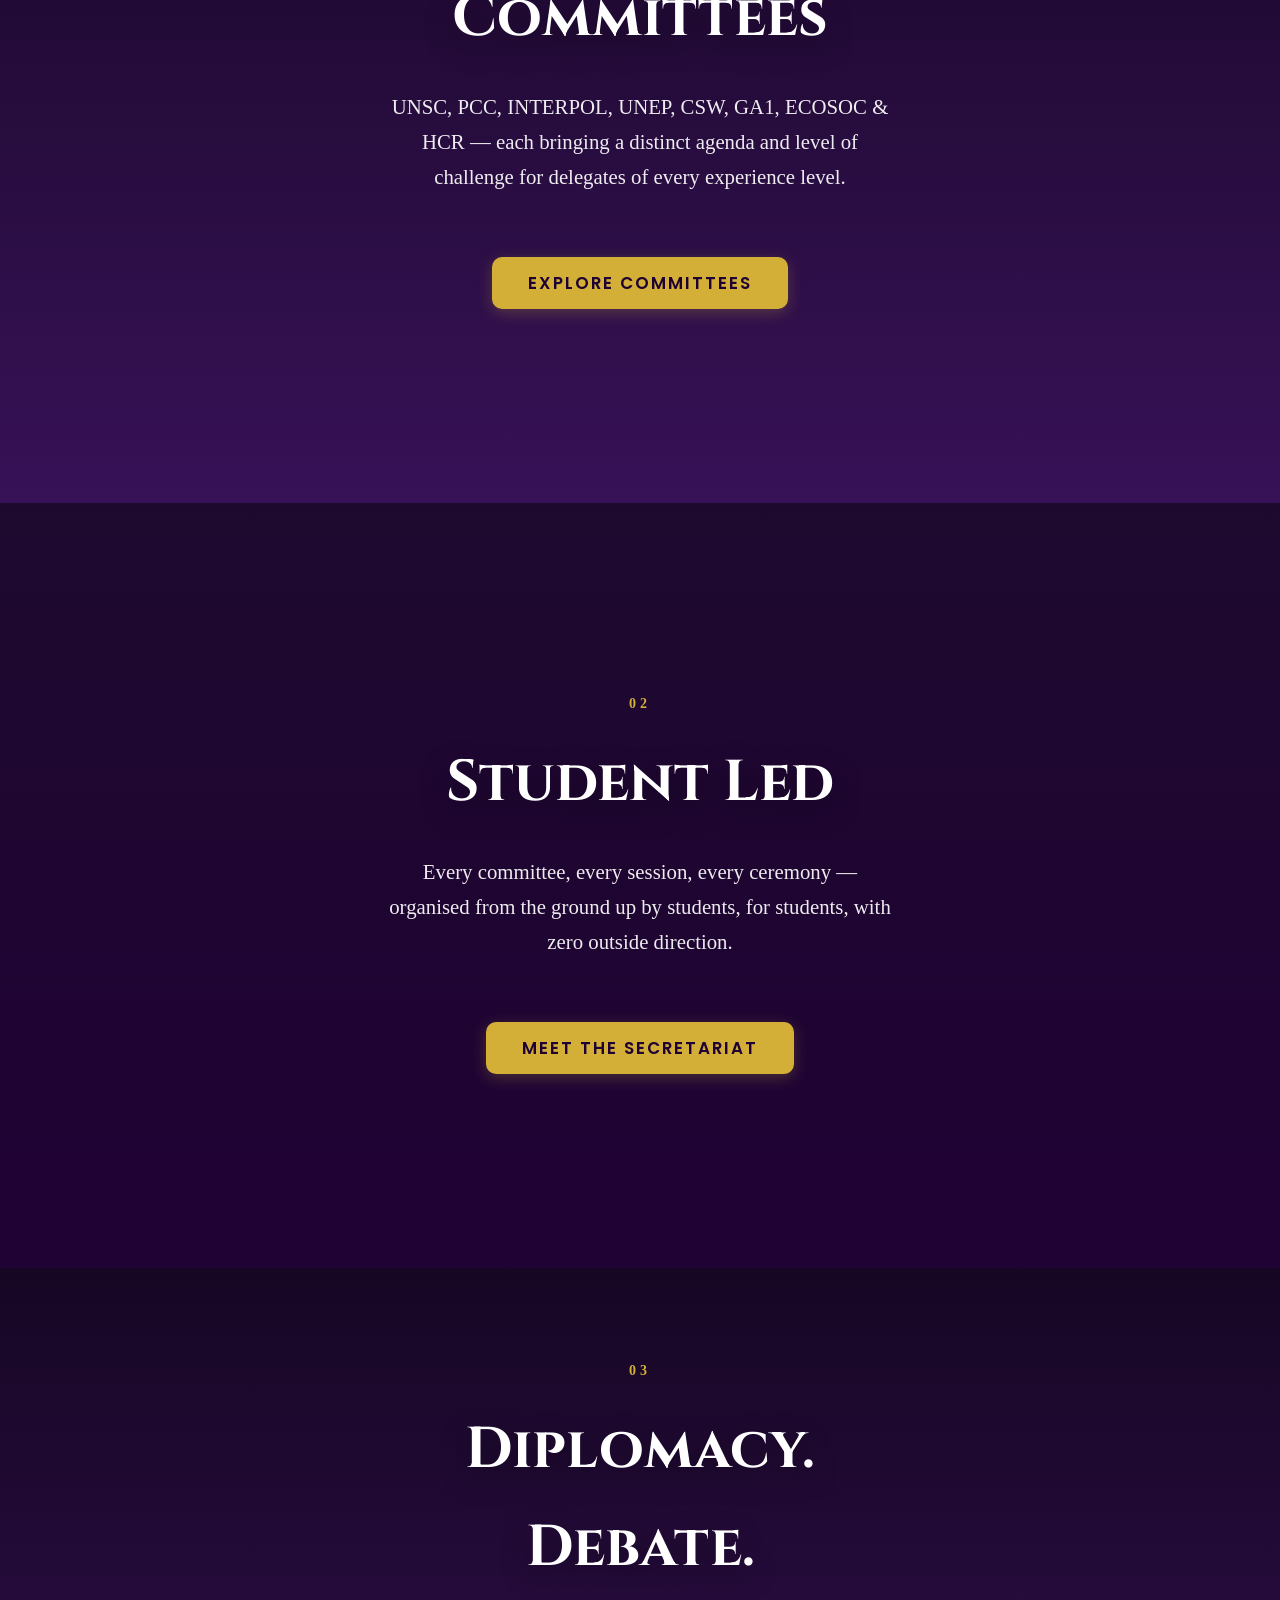
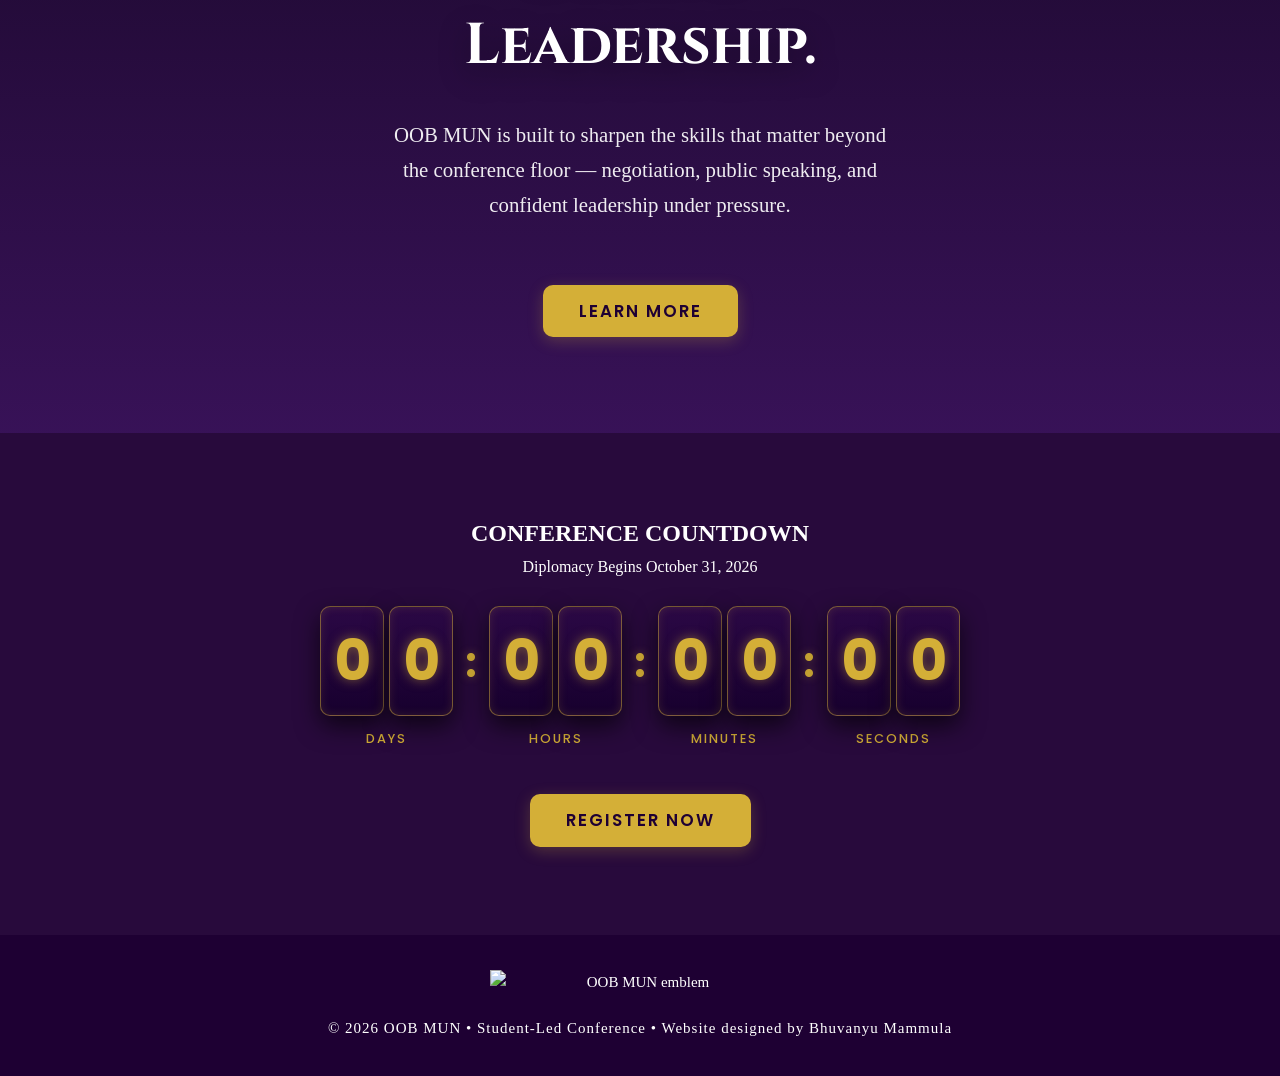
==== commit 6b9c3621: "Update index.html" ====
--- a/index.html
+++ b/index.html
@@ -110,7 +110,7 @@
 
 </section>
 
-<!-- WELCOME SECTION CLASS -->
+<!-- WELCOME -->
 
 <section class="welcome" id="welcome">
 
@@ -134,7 +134,7 @@
 <span class="stack-eyebrow">01</span>
 <h2>Committees</h2>
 <p>UNSC, PCC, INTERPOL, UNEP, CSW, GA1, ECOSOC & HCR — each bringing a distinct agenda and level of challenge for delegates of every experience level.</p>
-<a href="committees.html" class="btn btn-outline">Explore Committees</a>
+<a href="committees.html" class="hero-register-btn">Explore Committees</a>
 </div>
 
 </section>
@@ -151,7 +151,7 @@
 <span class="stack-eyebrow">02</span>
 <h2>Student Led</h2>
 <p>Every committee, every session, every ceremony — organised from the ground up by students, for students, with zero outside direction.</p>
-<a href="secretariat.html" class="btn btn-outline">Meet the Secretariat</a>
+<a href="secretariat.html" class="hero-register-btn">Meet the Secretariat</a>
 </div>
 
 </section>
@@ -168,18 +168,18 @@
 <span class="stack-eyebrow">03</span>
 <h2>Diplomacy. Debate. Leadership.</h2>
 <p>OOB MUN is built to sharpen the skills that matter beyond the conference floor — negotiation, public speaking, and confident leadership under pressure.</p>
-<a href="about.html" class="btn btn-outline">Learn More</a>
-</div>
-
-</section>
-<!-- COUNTDOWN SECTION -->
+<a href="about.html" class="hero-register-btn">Learn More</a>
+</div>
+
+</section>
+
 <section class="countdown">
   <div class="countdown-container">
     <h2 class="countdown-title">CONFERENCE COUNTDOWN</h2>
     <p class="countdown-subtitle">Diplomacy Begins October 31, 2026</p>
     
     <div id="timer" class="timer-grid">
-      <!-- DAYS -->
+      
       <div class="timer-group">
         <div class="cards-pair">
           <div class="flip-card"><span id="days1">0</span></div>
@@ -190,7 +190,7 @@
 
       <div class="colon" aria-hidden="true">:</div>
 
-      <!-- HOURS -->
+     
       <div class="timer-group">
         <div class="cards-pair">
           <div class="flip-card"><span id="hours1">0</span></div>
@@ -201,7 +201,7 @@
 
       <div class="colon" aria-hidden="true">:</div>
 
-      <!-- MINUTES -->
+
       <div class="timer-group">
         <div class="cards-pair">
           <div class="flip-card"><span id="mins1">0</span></div>
@@ -212,7 +212,7 @@
 
       <div class="colon" aria-hidden="true">:</div>
 
-      <!-- SECONDS -->
+
       <div class="timer-group">
         <div class="cards-pair">
           <div class="flip-card"><span id="secs1">0</span></div>
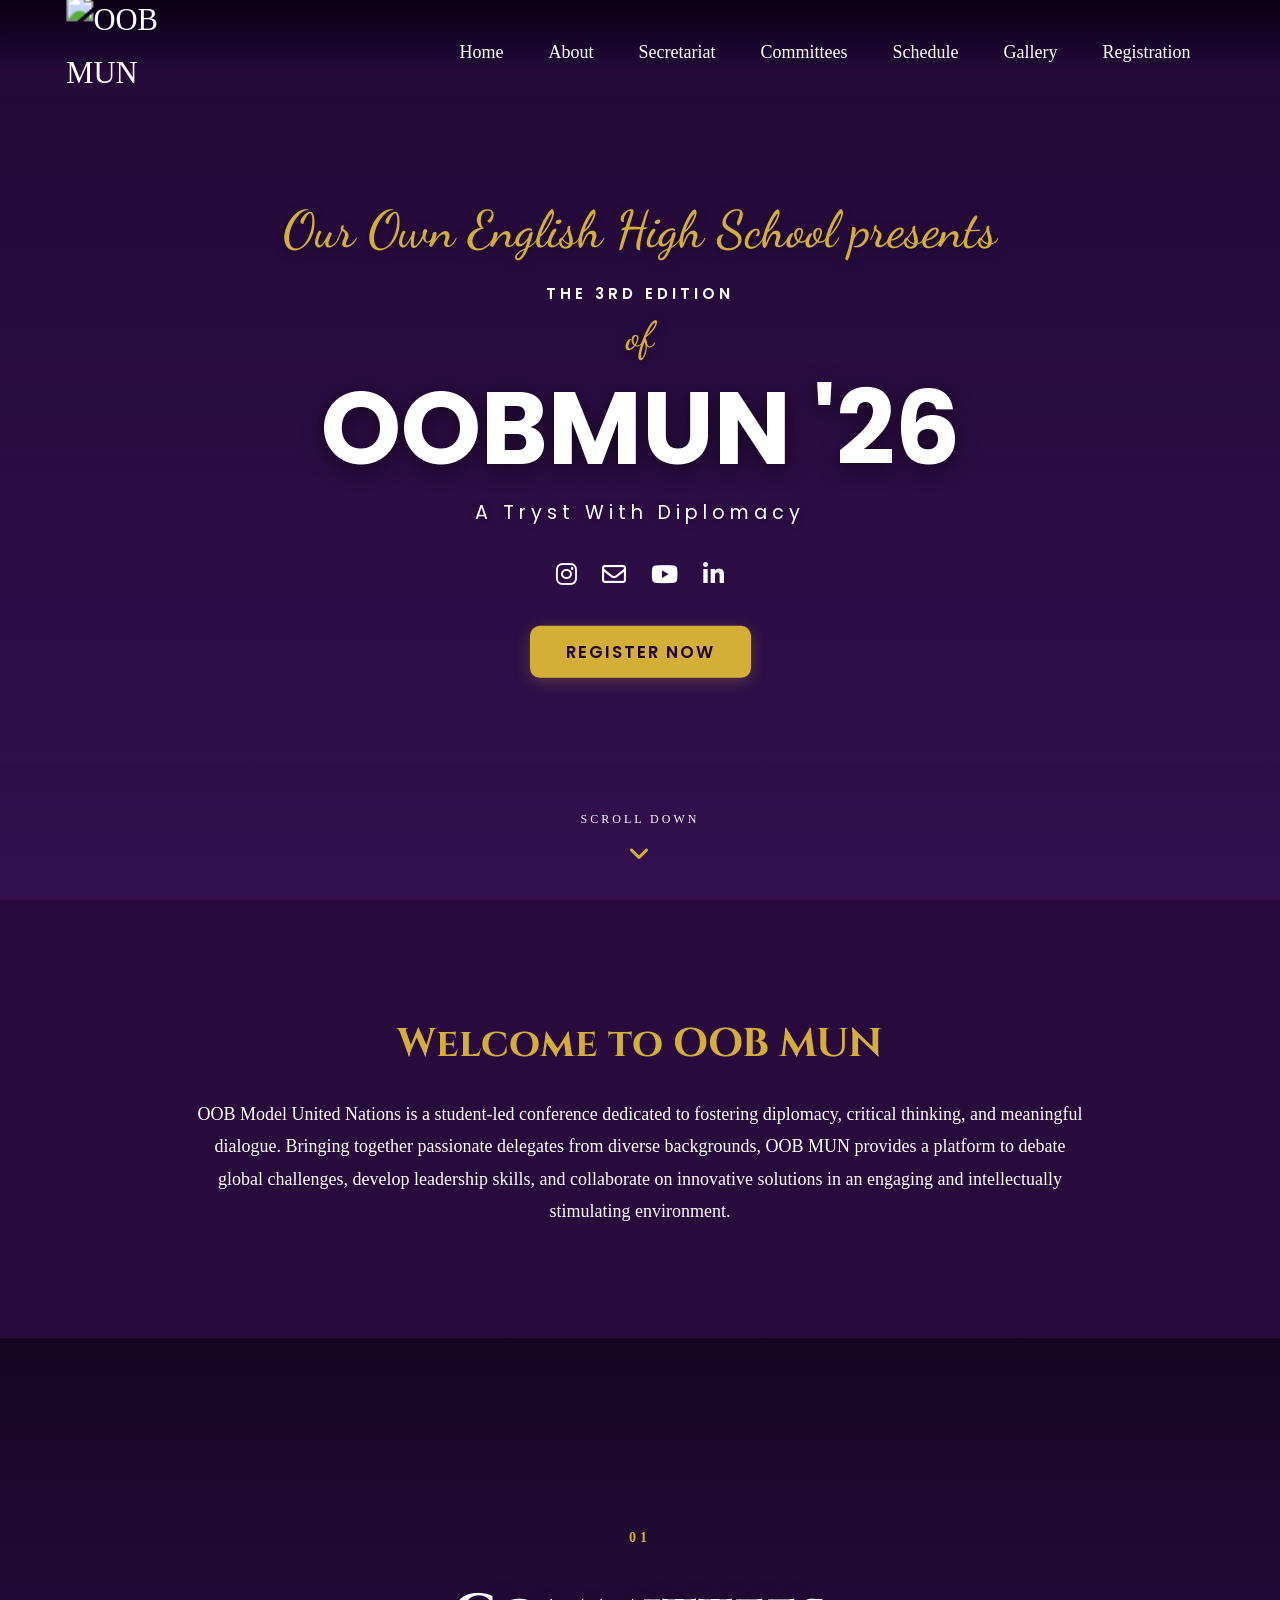
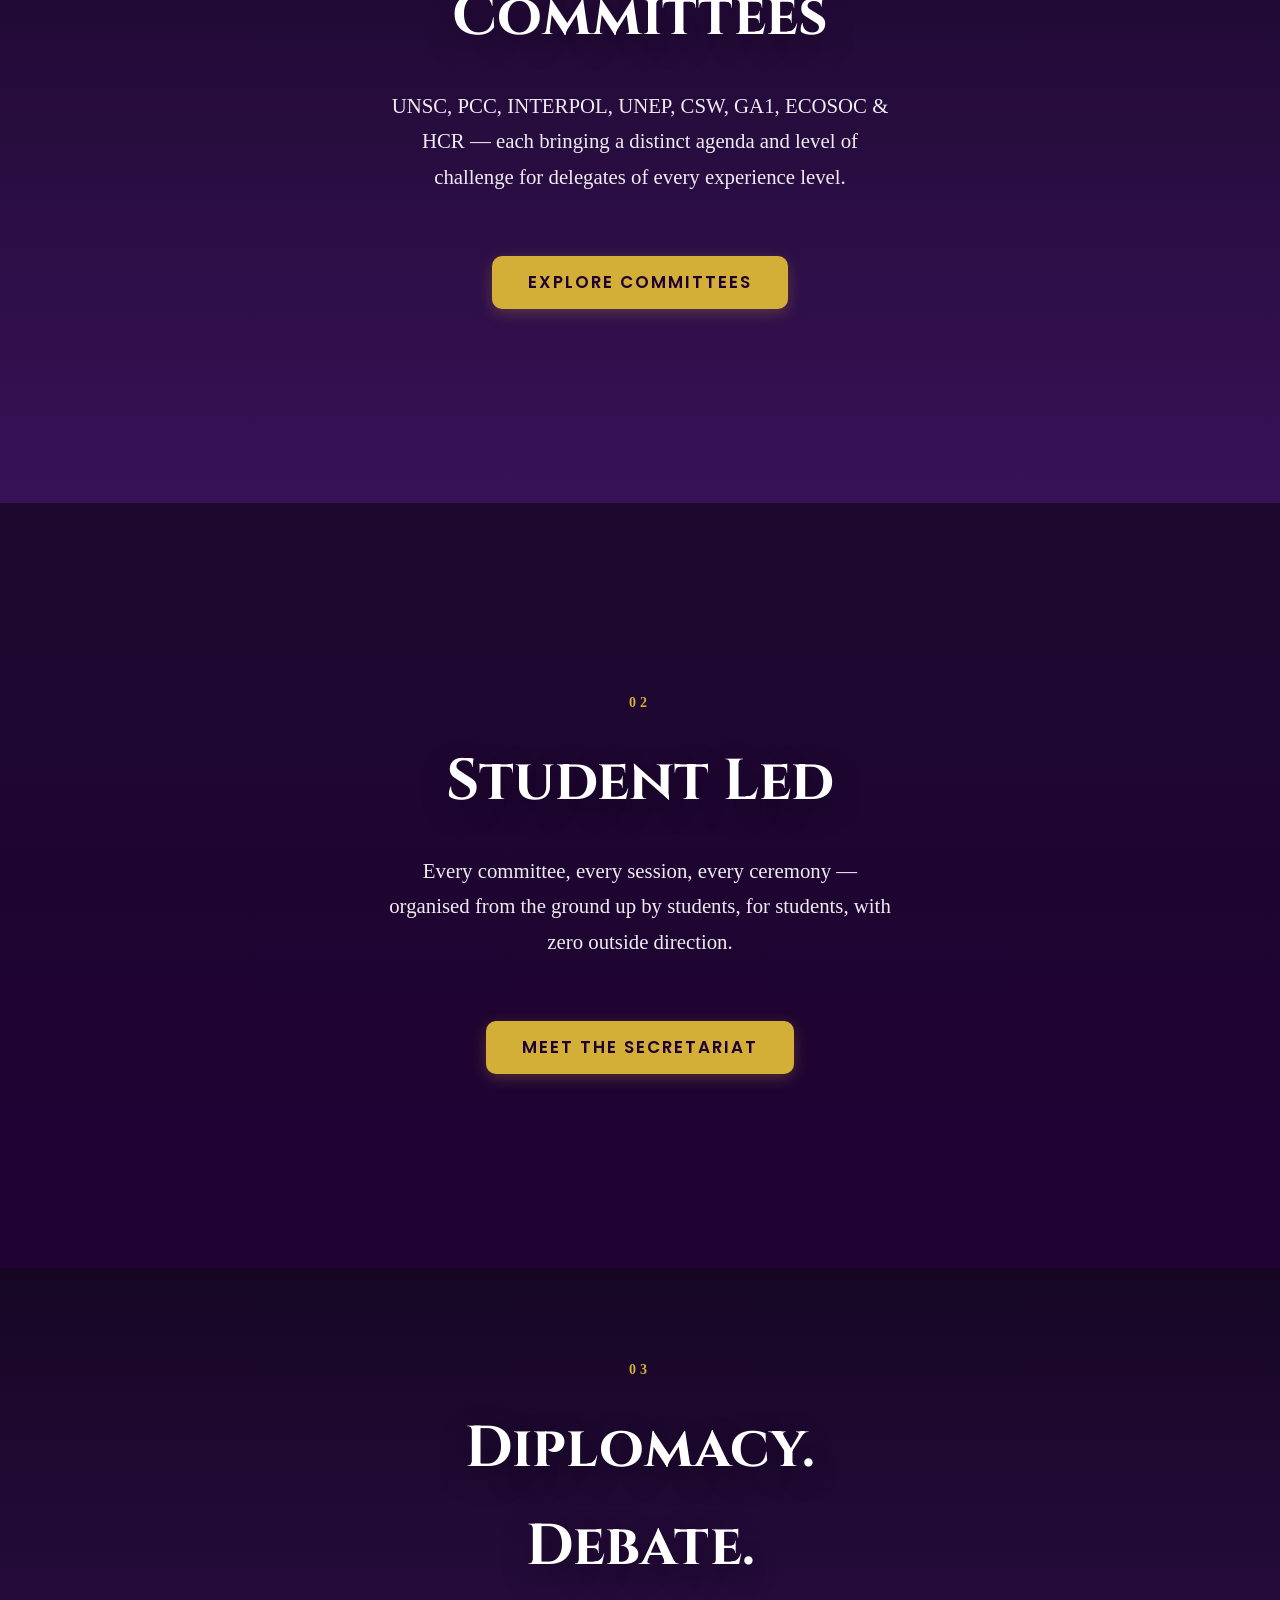
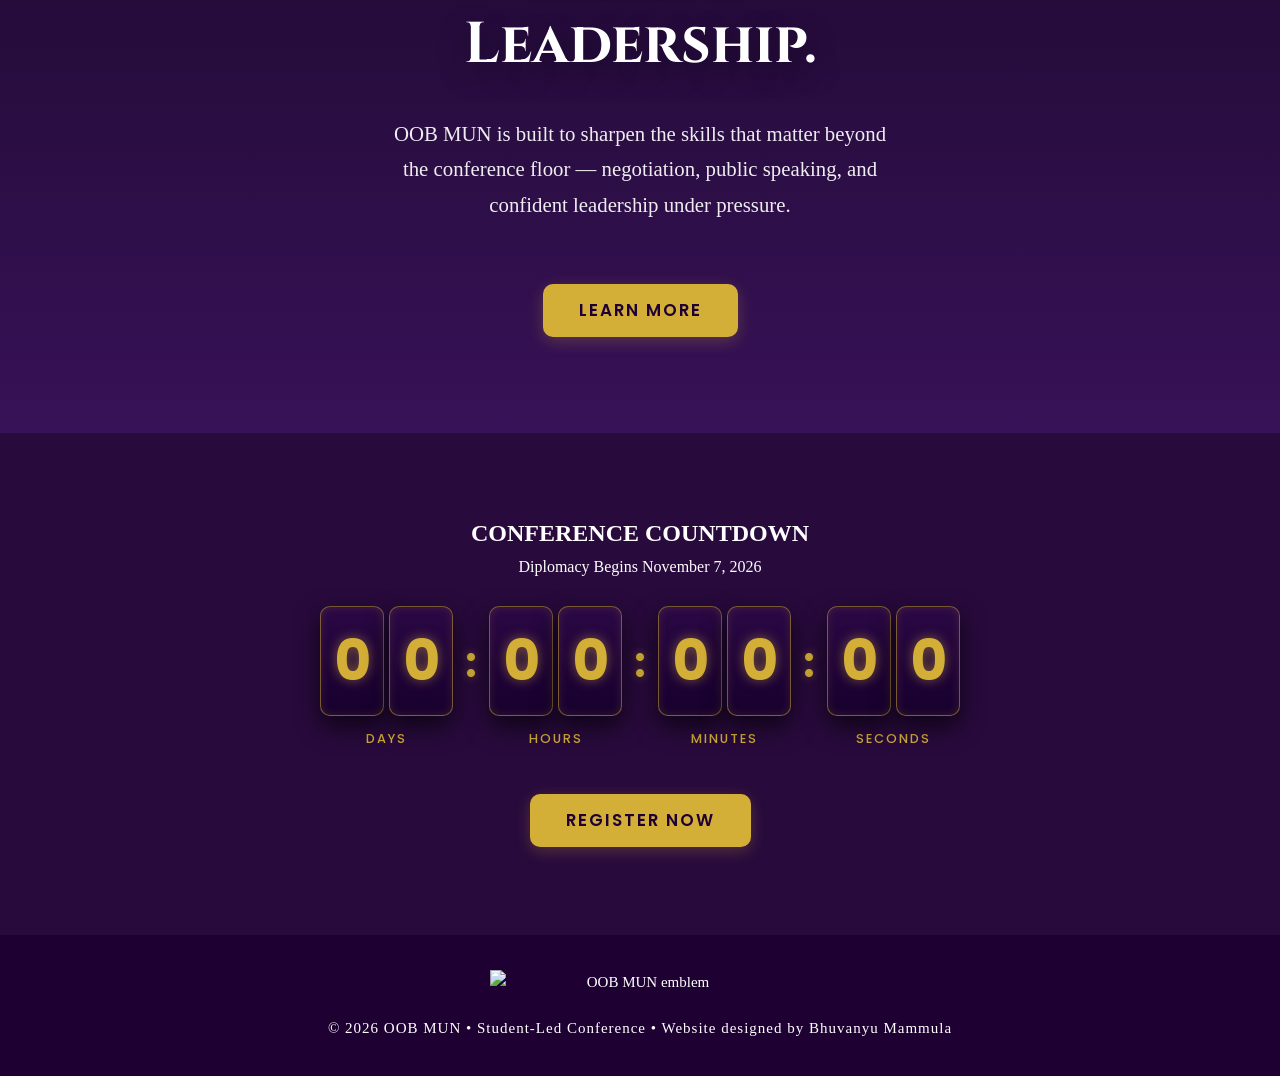
==== commit 5eb71b4f: "Update index.html" ====
--- a/index.html
+++ b/index.html
@@ -176,7 +176,7 @@
 <section class="countdown">
   <div class="countdown-container">
     <h2 class="countdown-title">CONFERENCE COUNTDOWN</h2>
-    <p class="countdown-subtitle">Diplomacy Begins October 31, 2026</p>
+    <p class="countdown-subtitle">Diplomacy Begins November 7, 2026</p>
     
     <div id="timer" class="timer-grid">
       
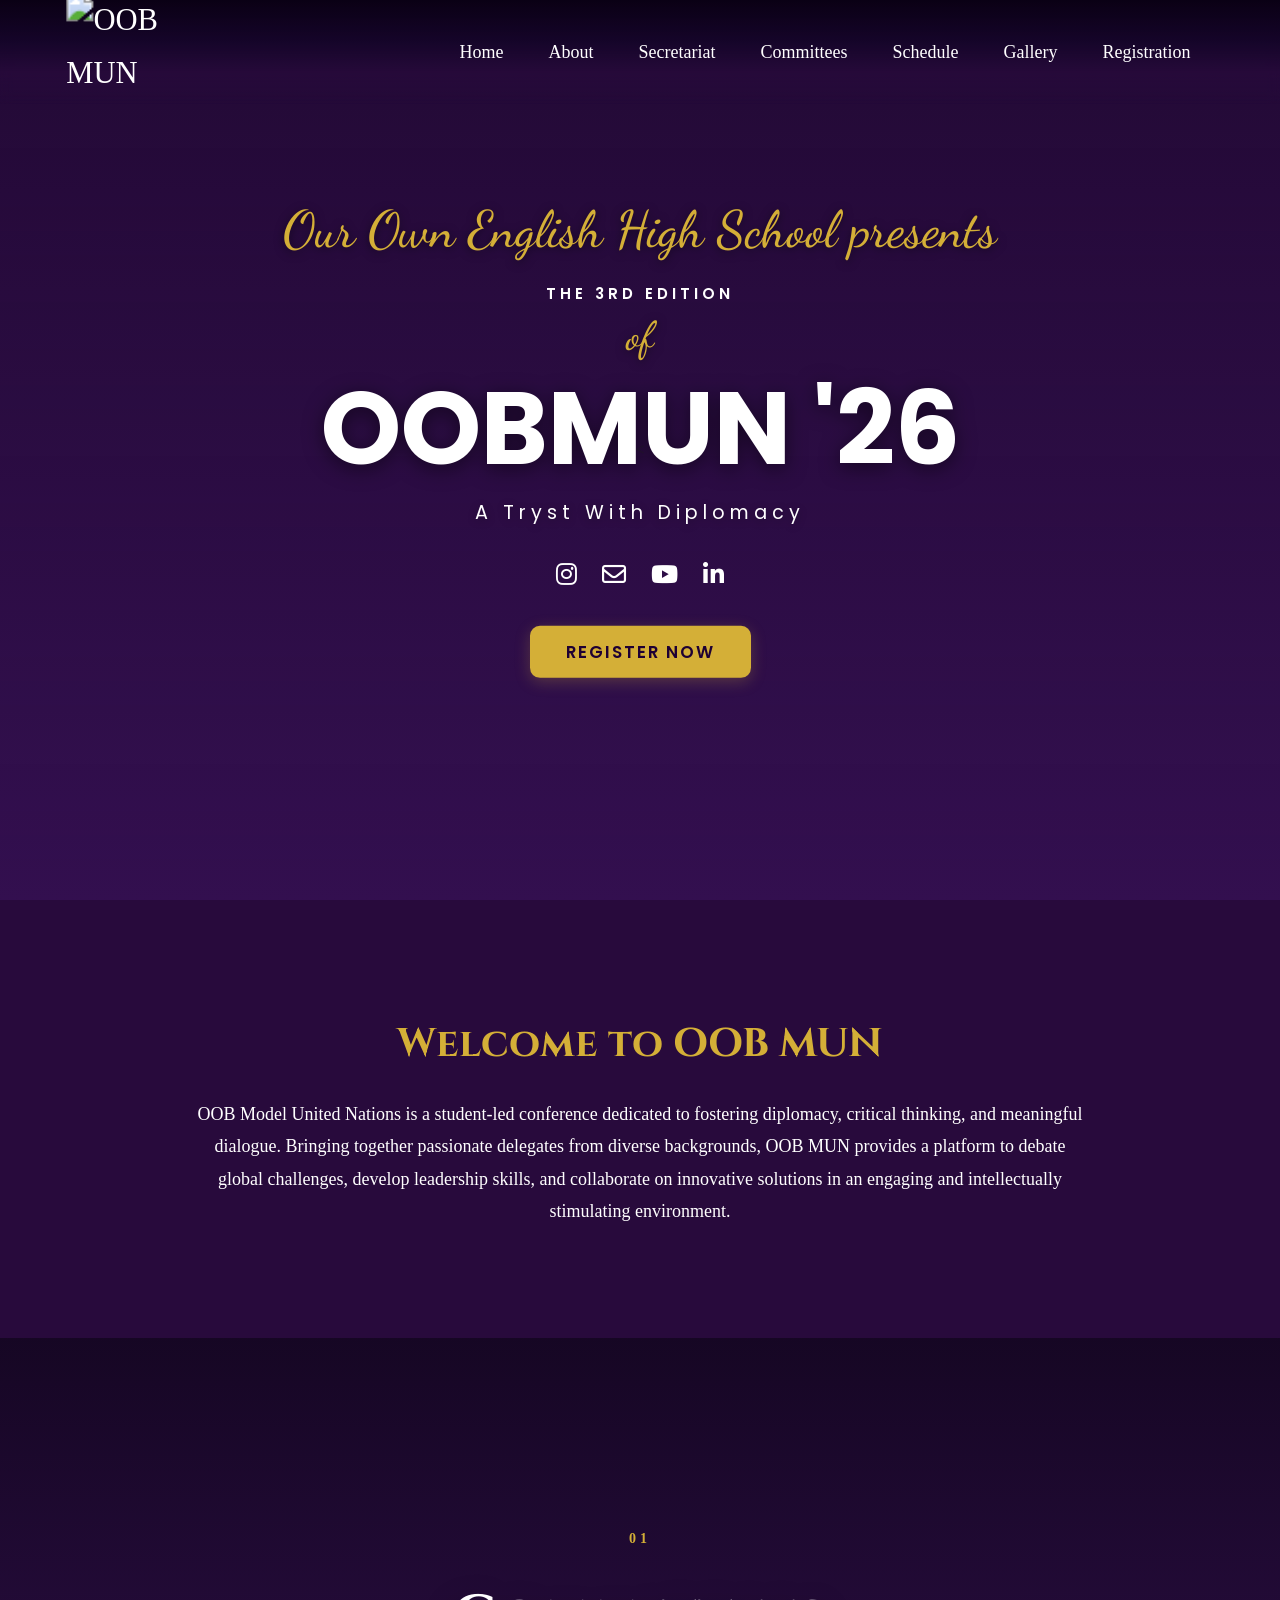
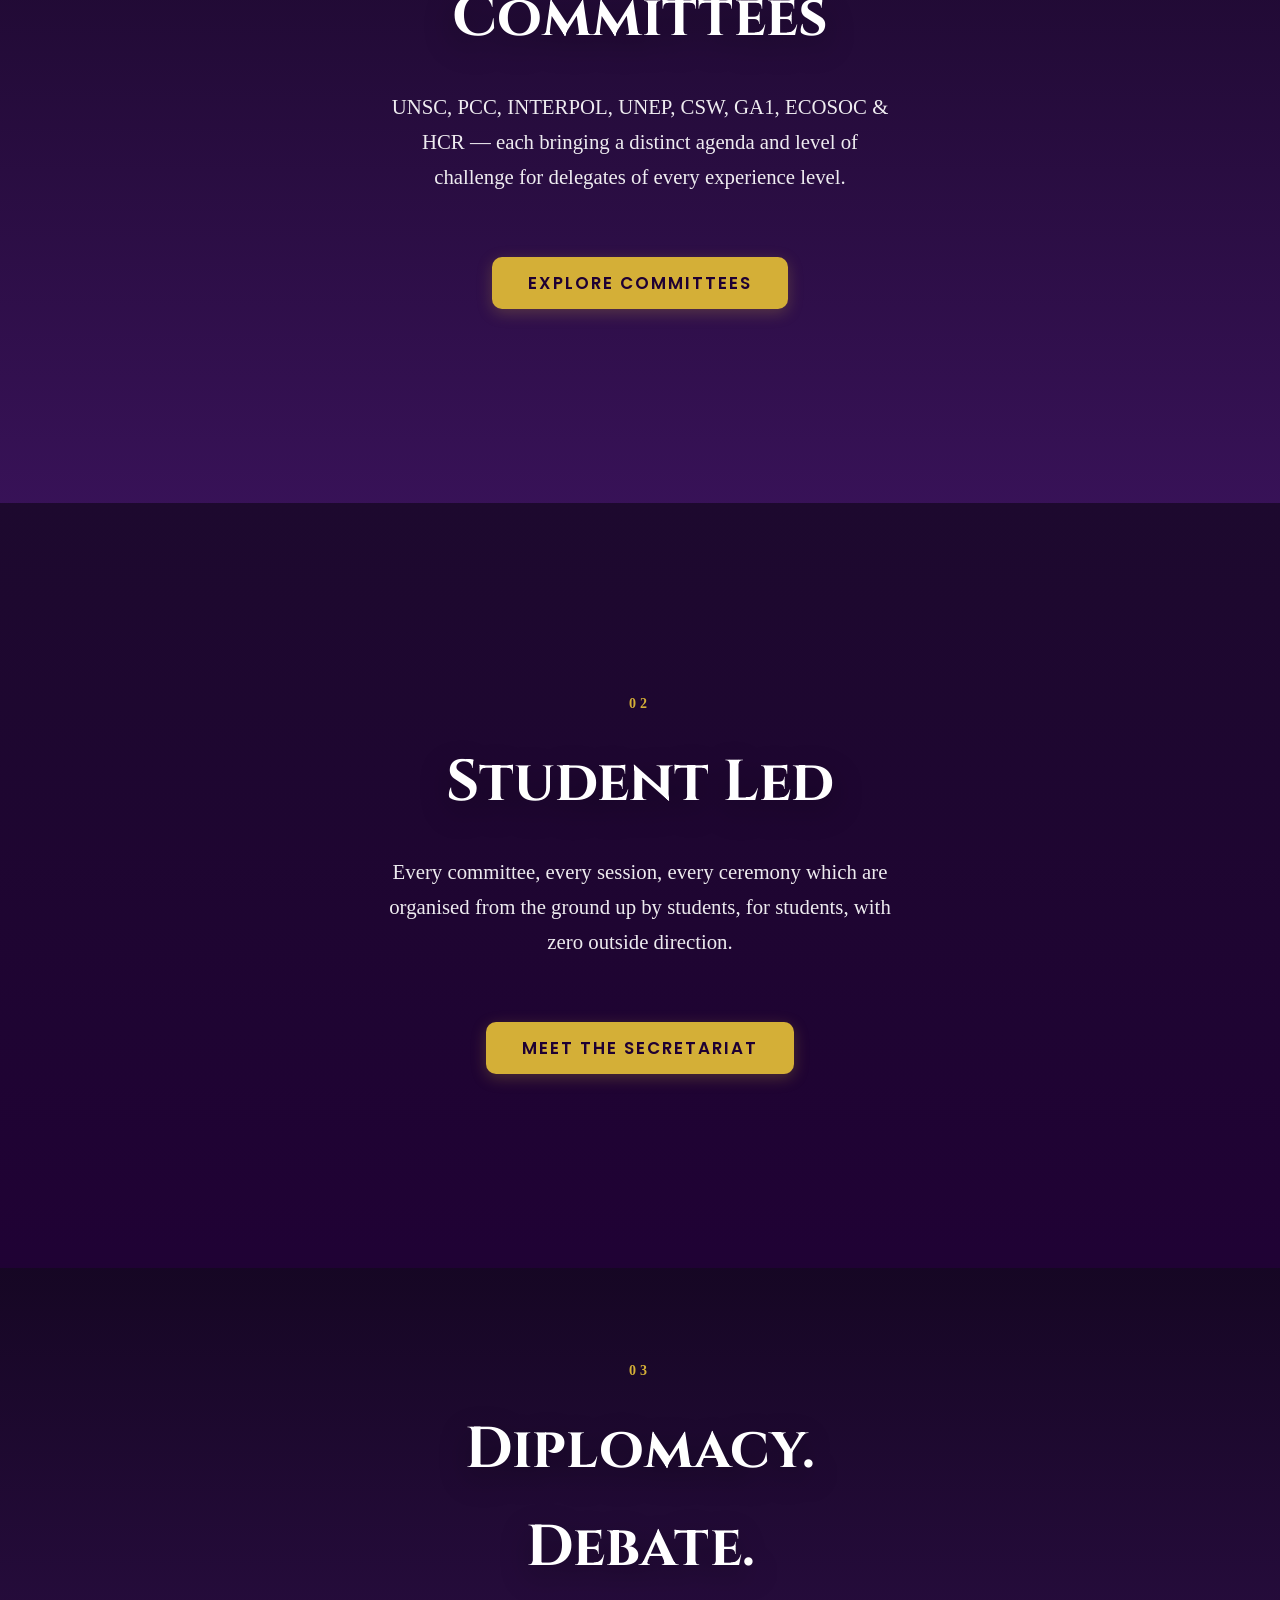
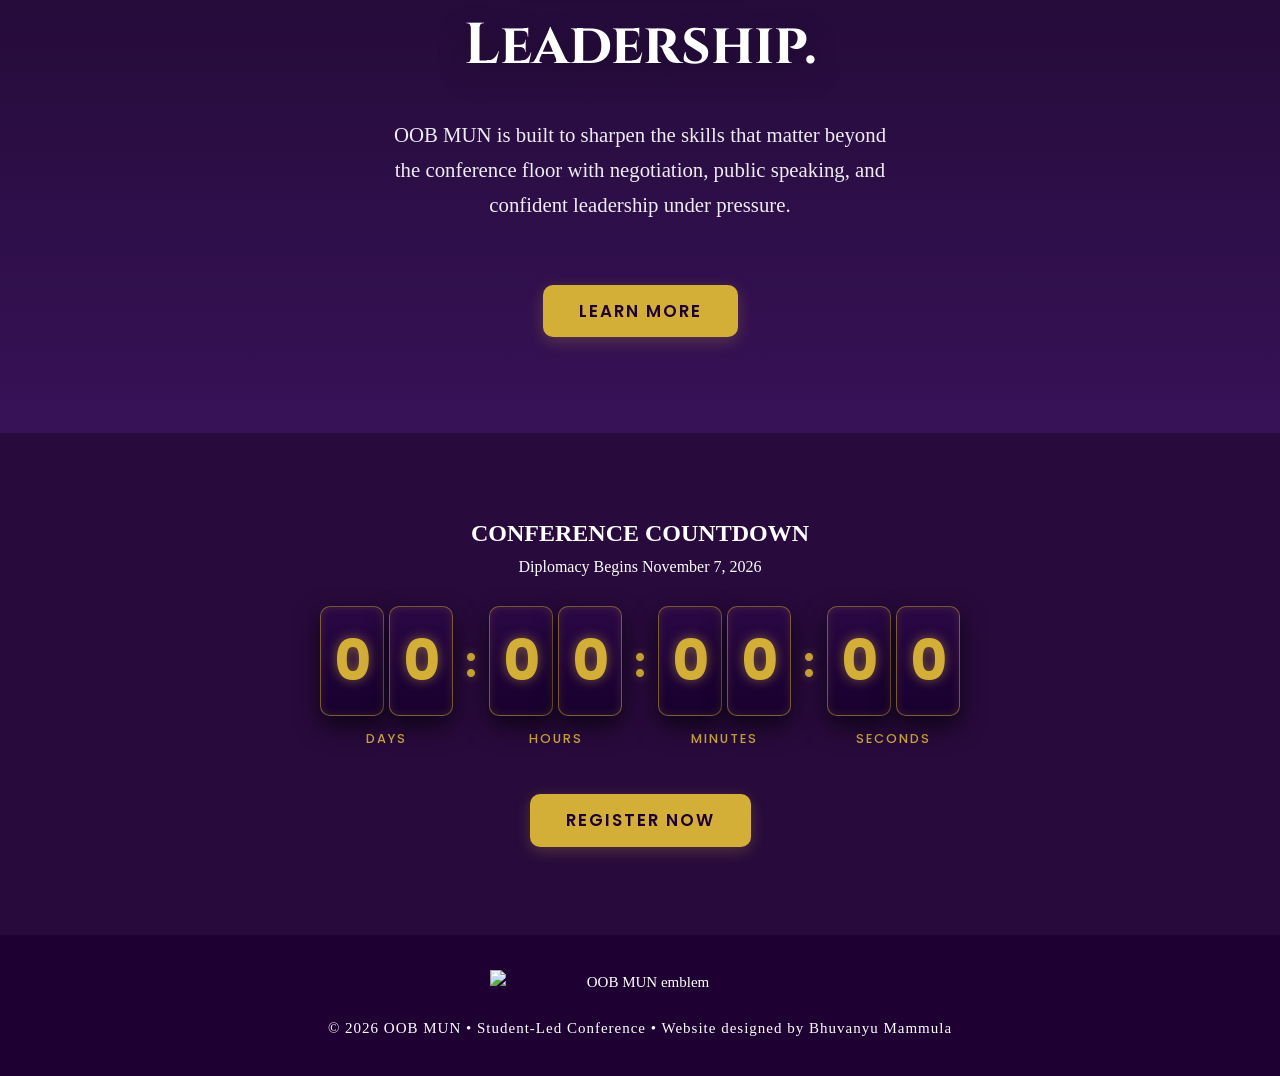
==== commit e066feba: "Update index.html" ====
--- a/index.html
+++ b/index.html
@@ -70,12 +70,9 @@
 
 <section class="hero">
 
-<video autoplay muted playsinline preload="auto" id="intro-video" aria-hidden="true" poster="images/hero-poster.jpg">
-
-<source src="images/intro.mp4" type="video/mp4">
-
-Your browser does not support the video tag.
-
+<<video autoplay muted loop playsinline preload="auto" id="intro-video" aria-hidden="true" poster="images/hero-poster.jpg">
+    <source src="images/intro.mp4" type="video/mp4">
+    Your browser does not support the video tag.
 </video>
 
 <div class="hero-content">
@@ -150,7 +147,7 @@
 <div class="feature-content">
 <span class="stack-eyebrow">02</span>
 <h2>Student Led</h2>
-<p>Every committee, every session, every ceremony — organised from the ground up by students, for students, with zero outside direction.</p>
+<p>Every committee, every session, every ceremony which are organised from the ground up by students, for students, with zero outside direction.</p>
 <a href="secretariat.html" class="hero-register-btn">Meet the Secretariat</a>
 </div>
 
@@ -167,7 +164,7 @@
 <div class="feature-content">
 <span class="stack-eyebrow">03</span>
 <h2>Diplomacy. Debate. Leadership.</h2>
-<p>OOB MUN is built to sharpen the skills that matter beyond the conference floor — negotiation, public speaking, and confident leadership under pressure.</p>
+<p>OOB MUN is built to sharpen the skills that matter beyond the conference floor with negotiation, public speaking, and confident leadership under pressure.</p>
 <a href="about.html" class="hero-register-btn">Learn More</a>
 </div>
 
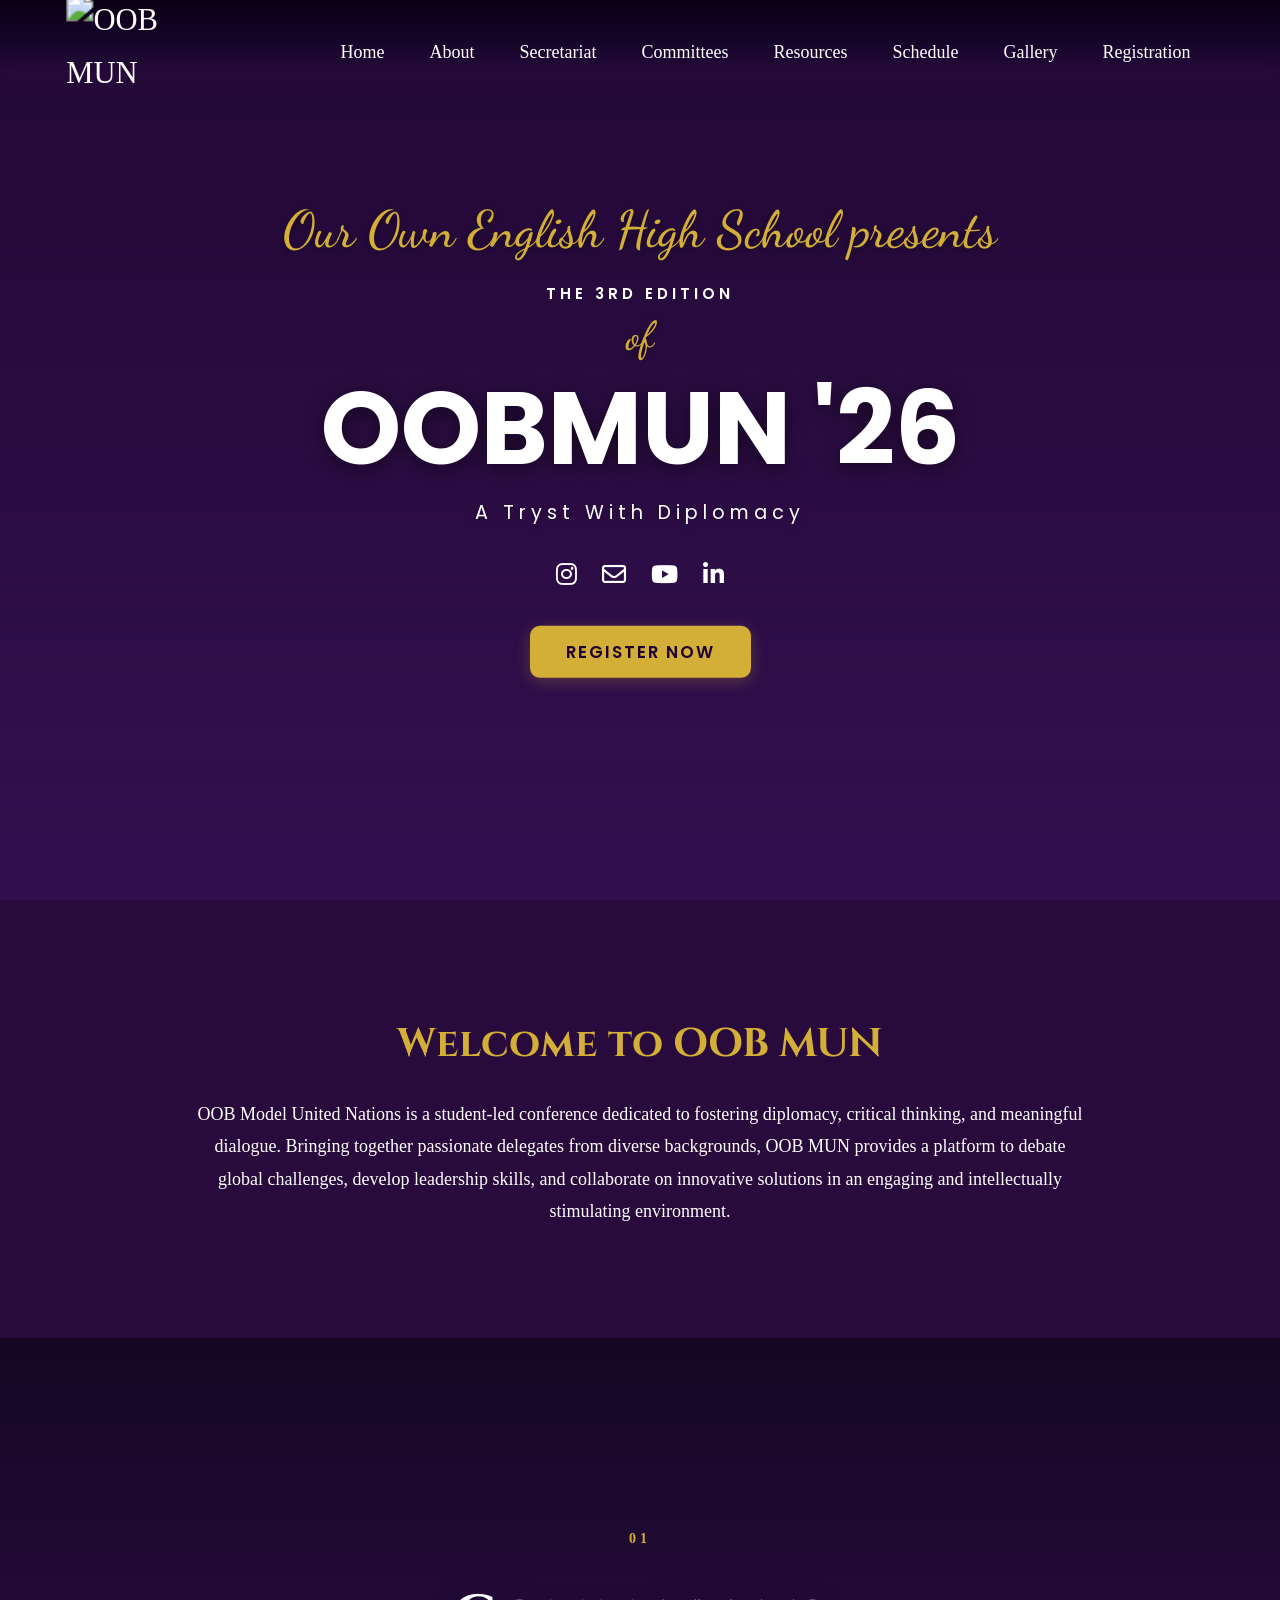
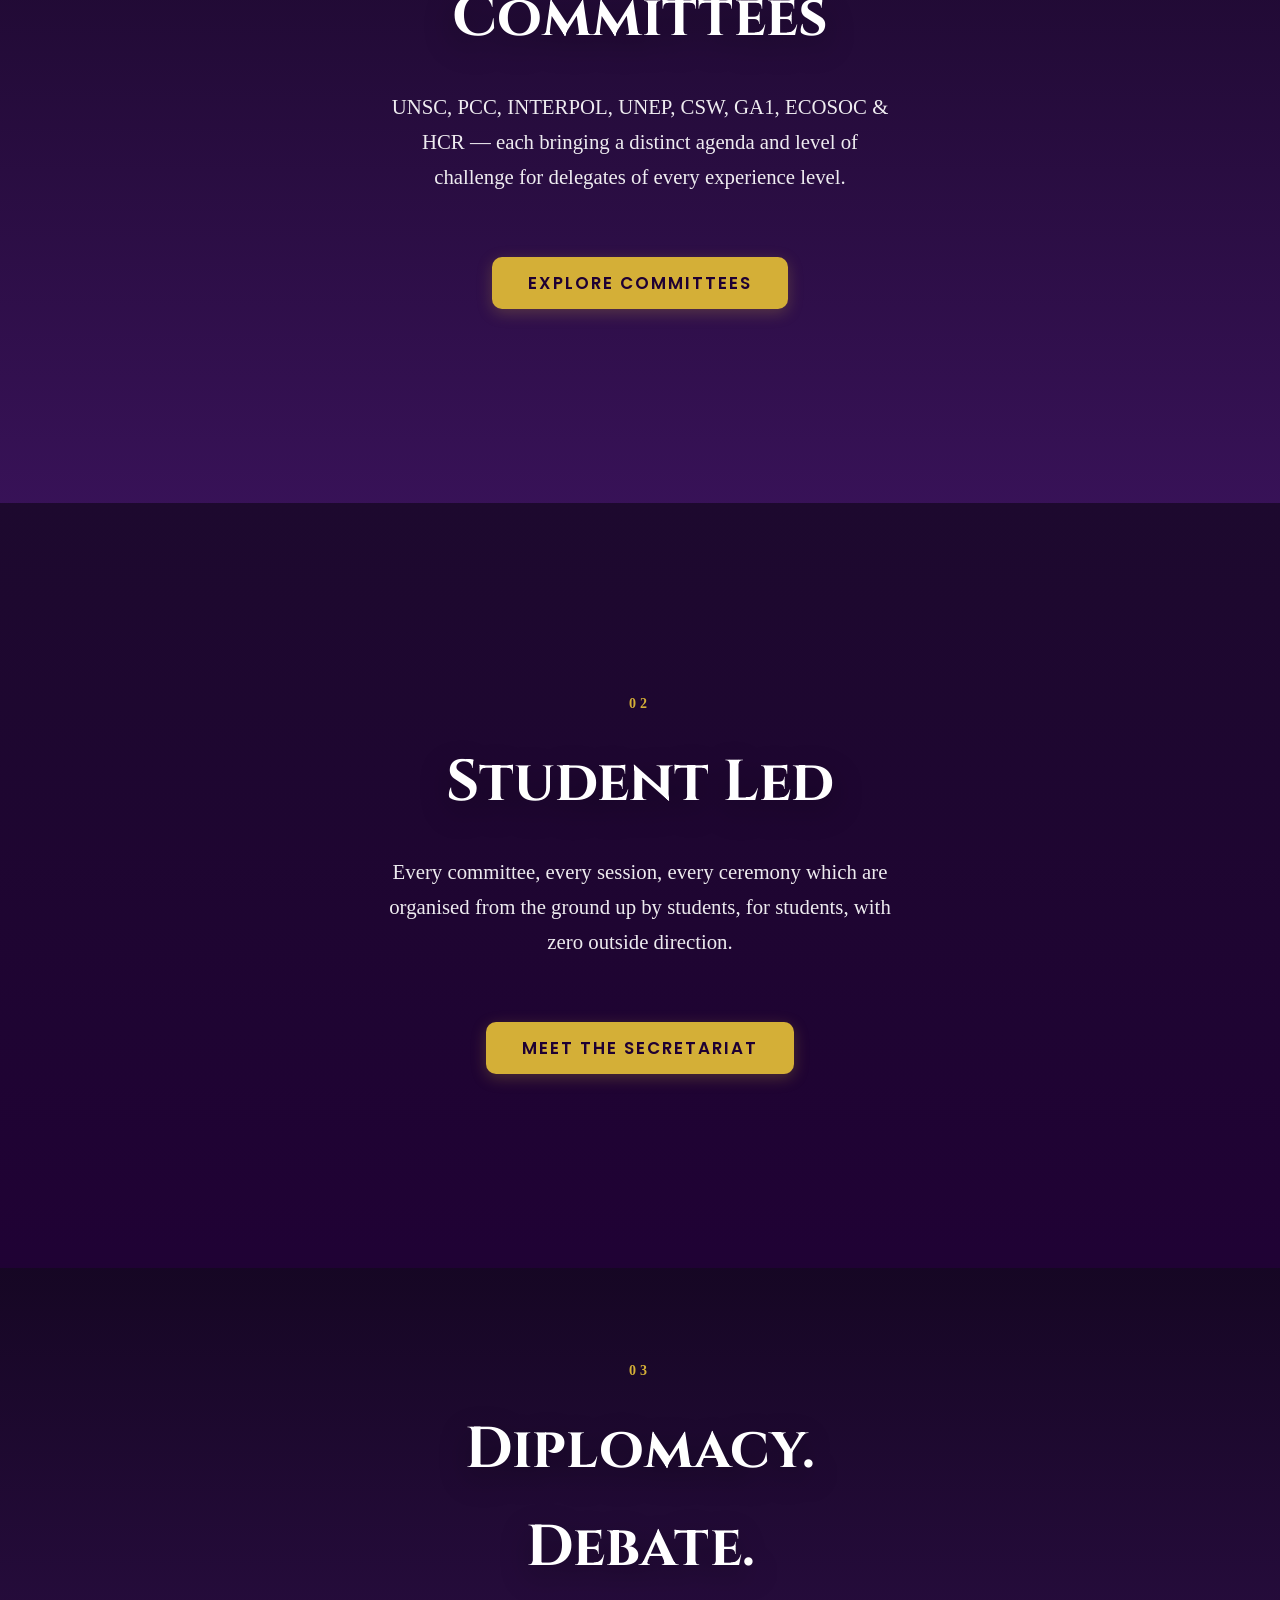
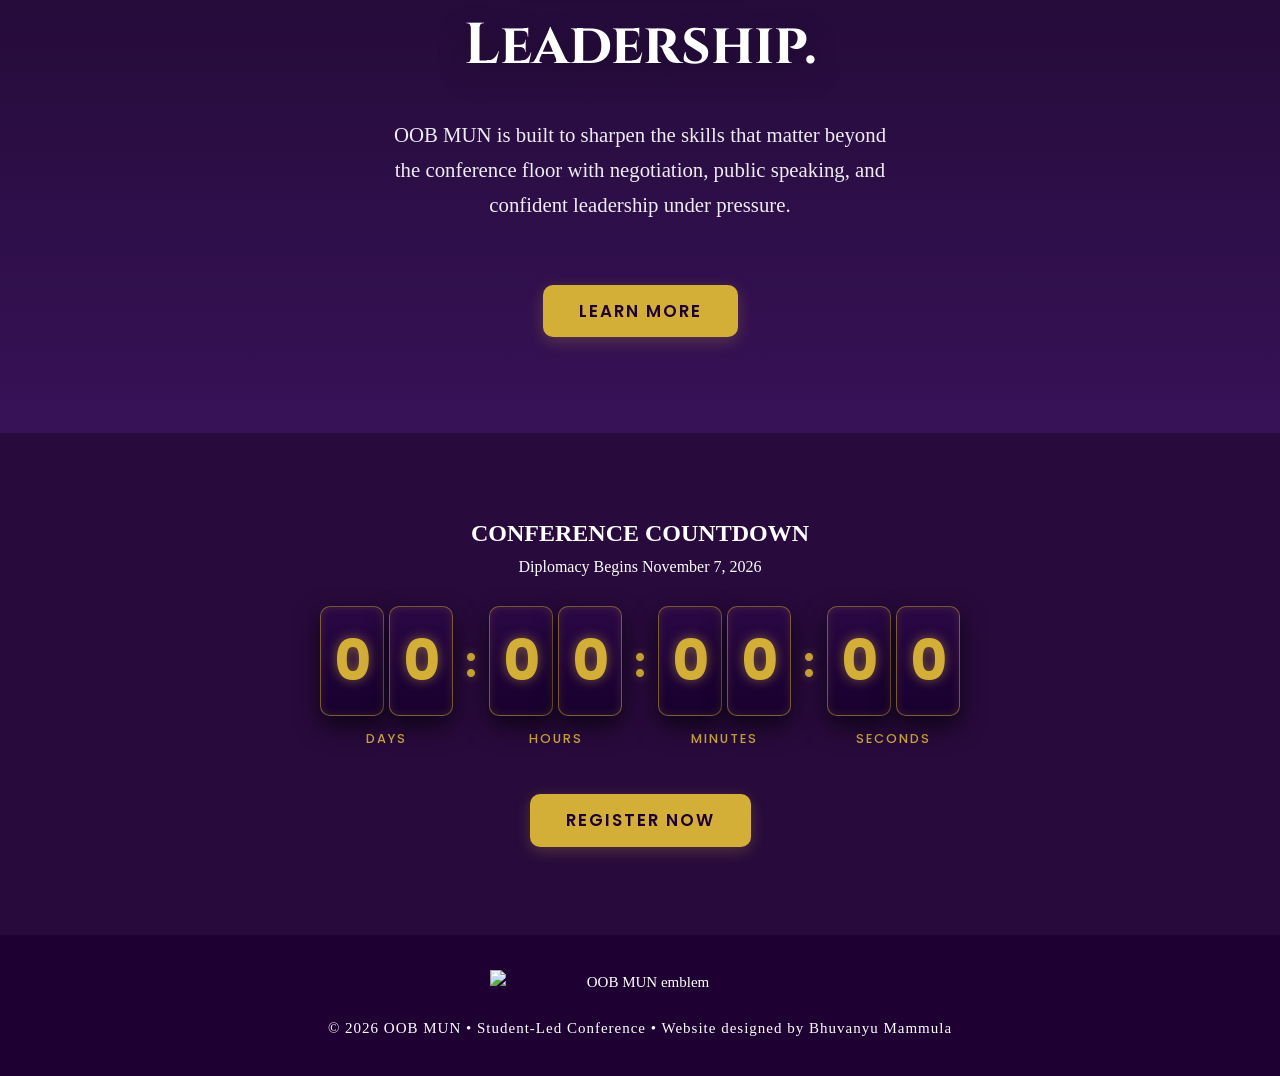
==== commit 15e3dbf4: "Update index.html" ====
--- a/index.html
+++ b/index.html
@@ -46,11 +46,13 @@
 <img src="images/logo.png" alt="OOB MUN Logo">
 </a>
 
+
 <ul id="nav-links">
 <li><a href="index.html">Home</a></li>
 <li><a href="about.html">About</a></li>
 <li><a href="secretariat.html">Secretariat</a></li>
 <li><a href="committees.html">Committees</a></li>
+<li><a href="resources.html">Resources</a></li>
 <li><a href="schedule.html">Schedule</a></li>
 <li><a href="gallery.html">Gallery</a></li>
 <li><a href="contact.html">Registration</a></li>
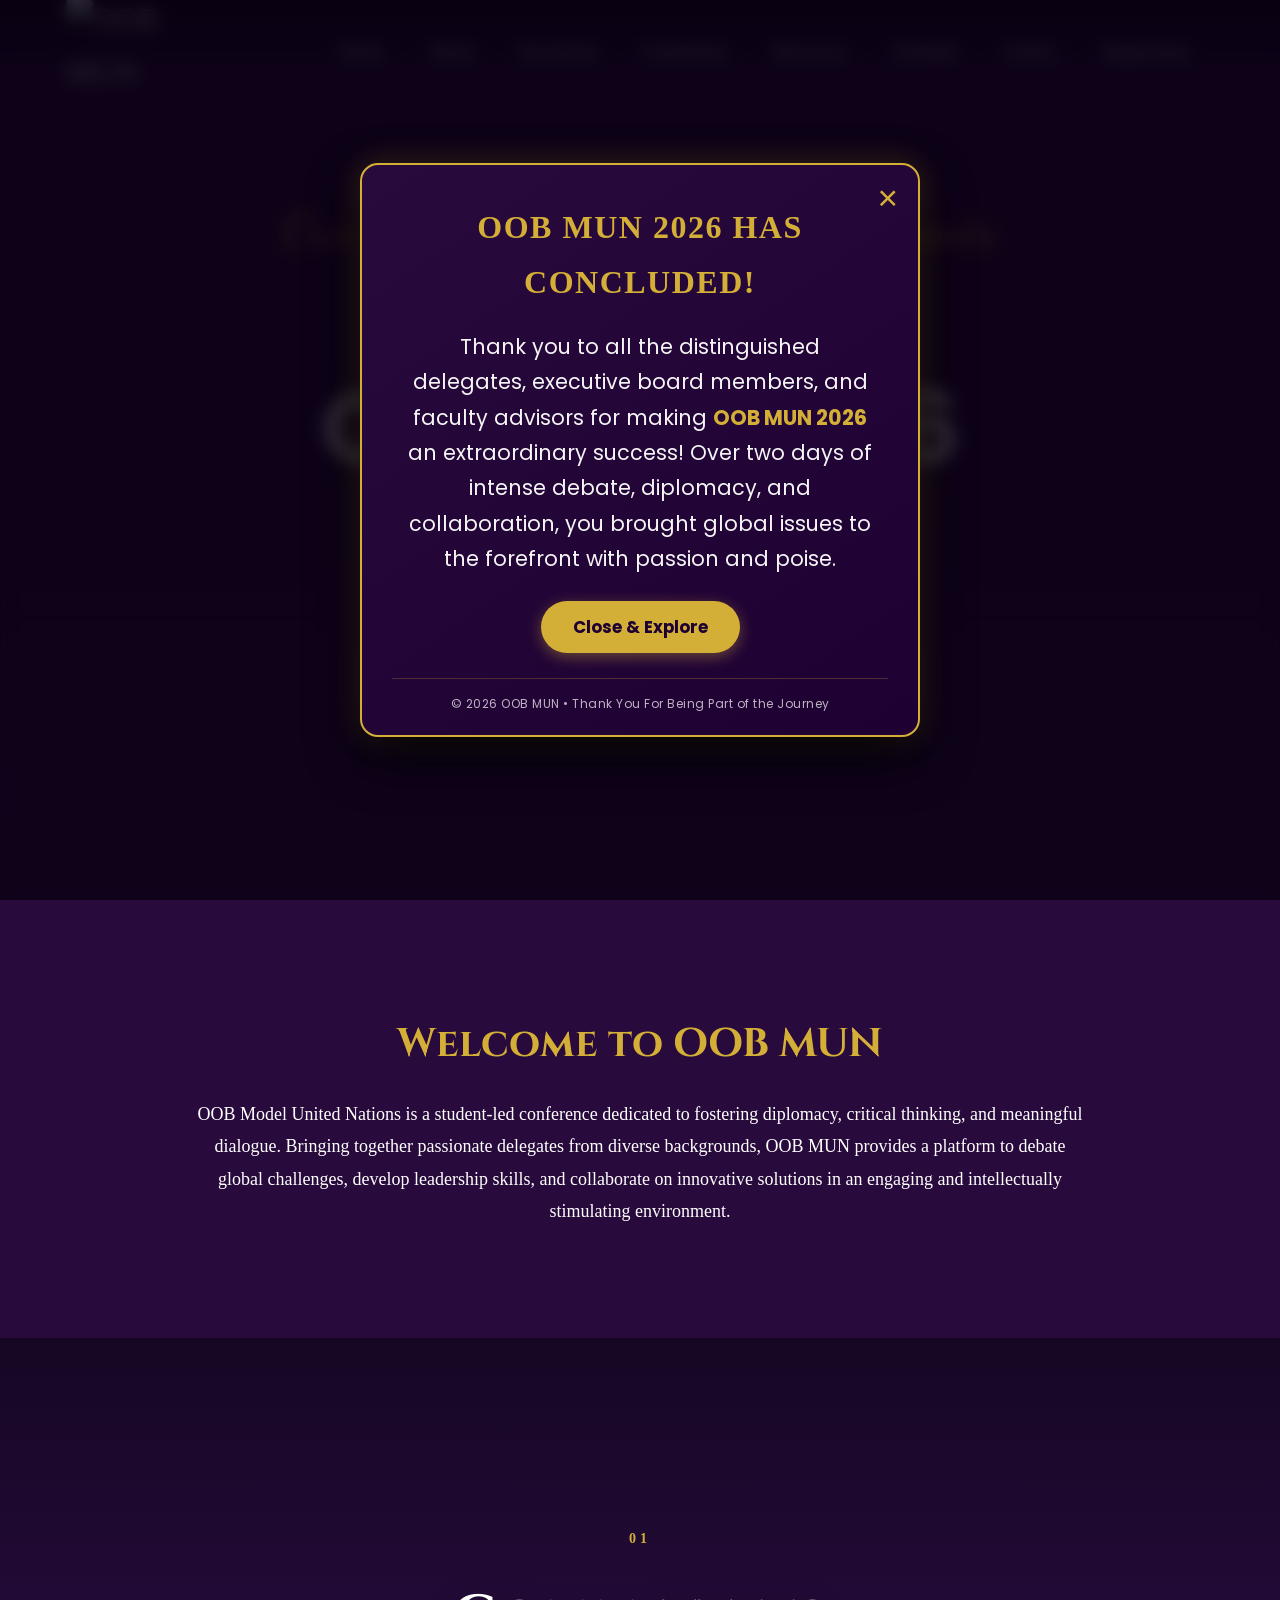
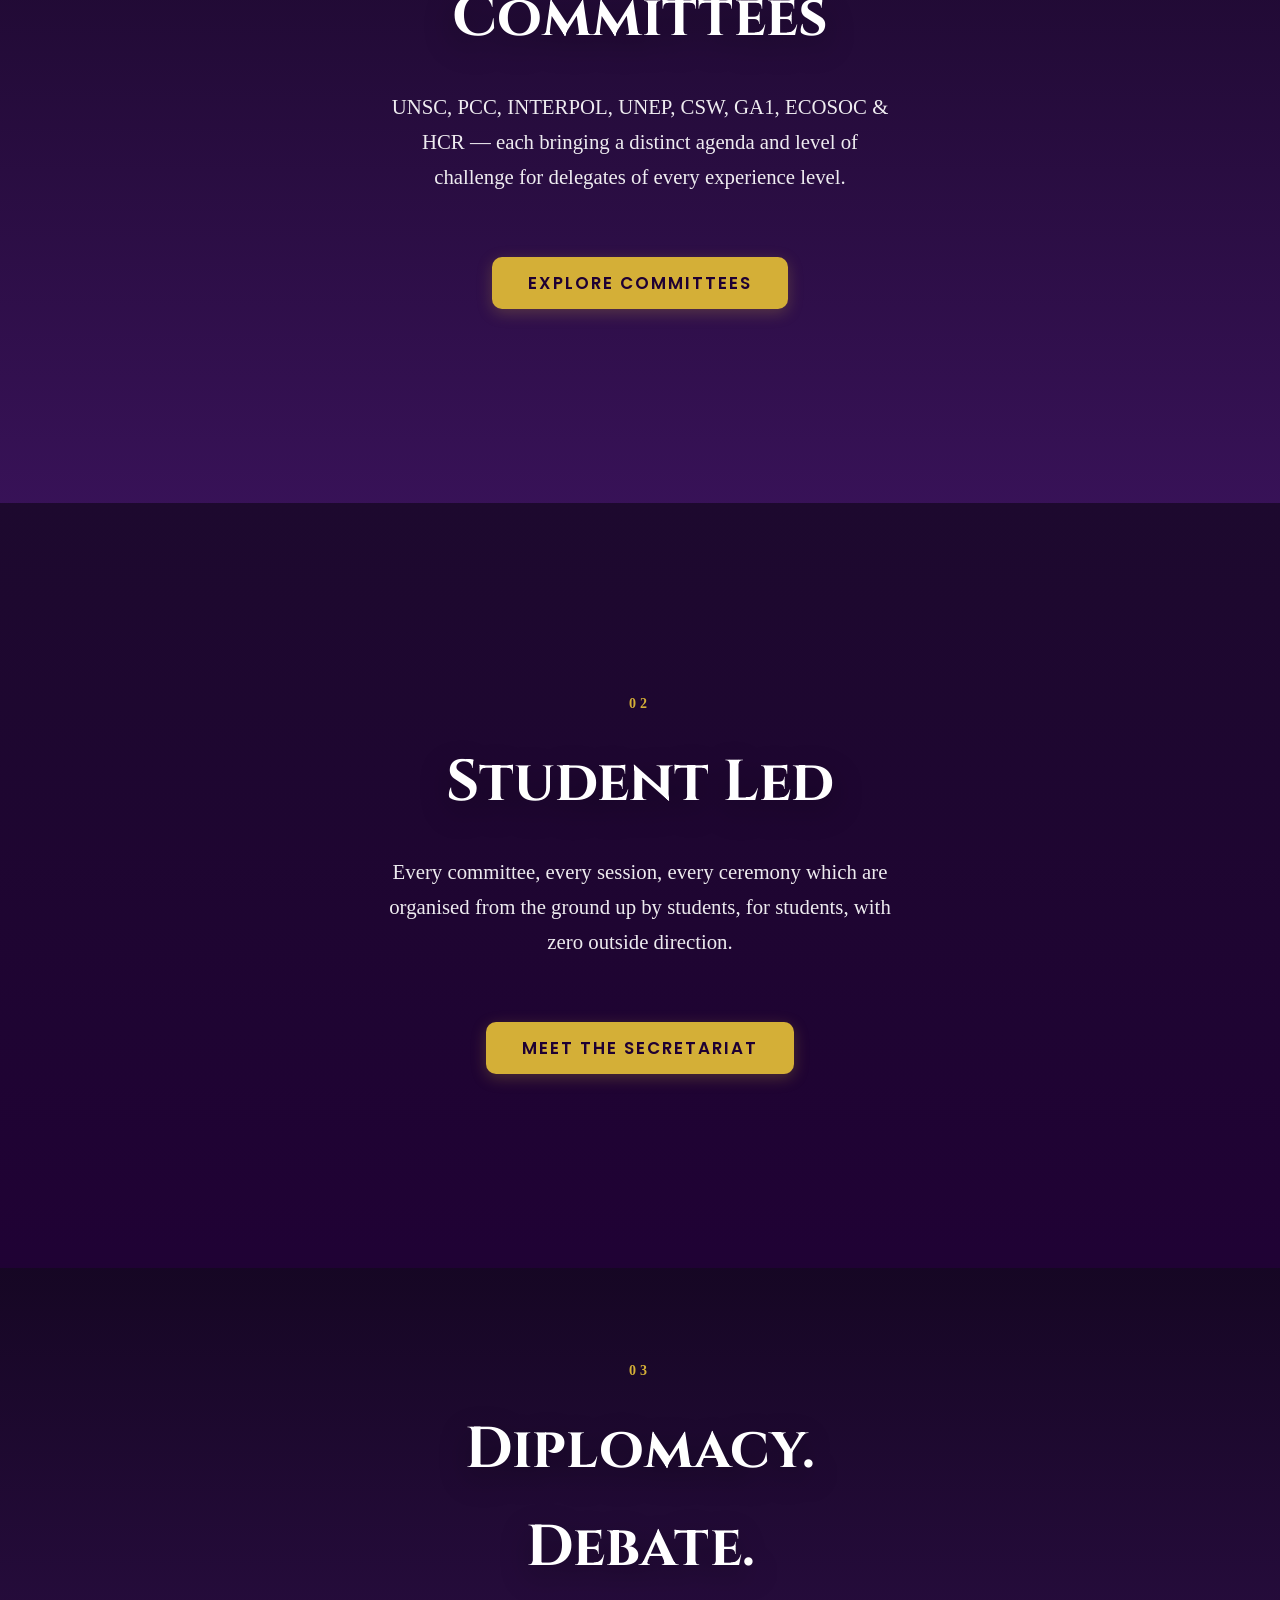
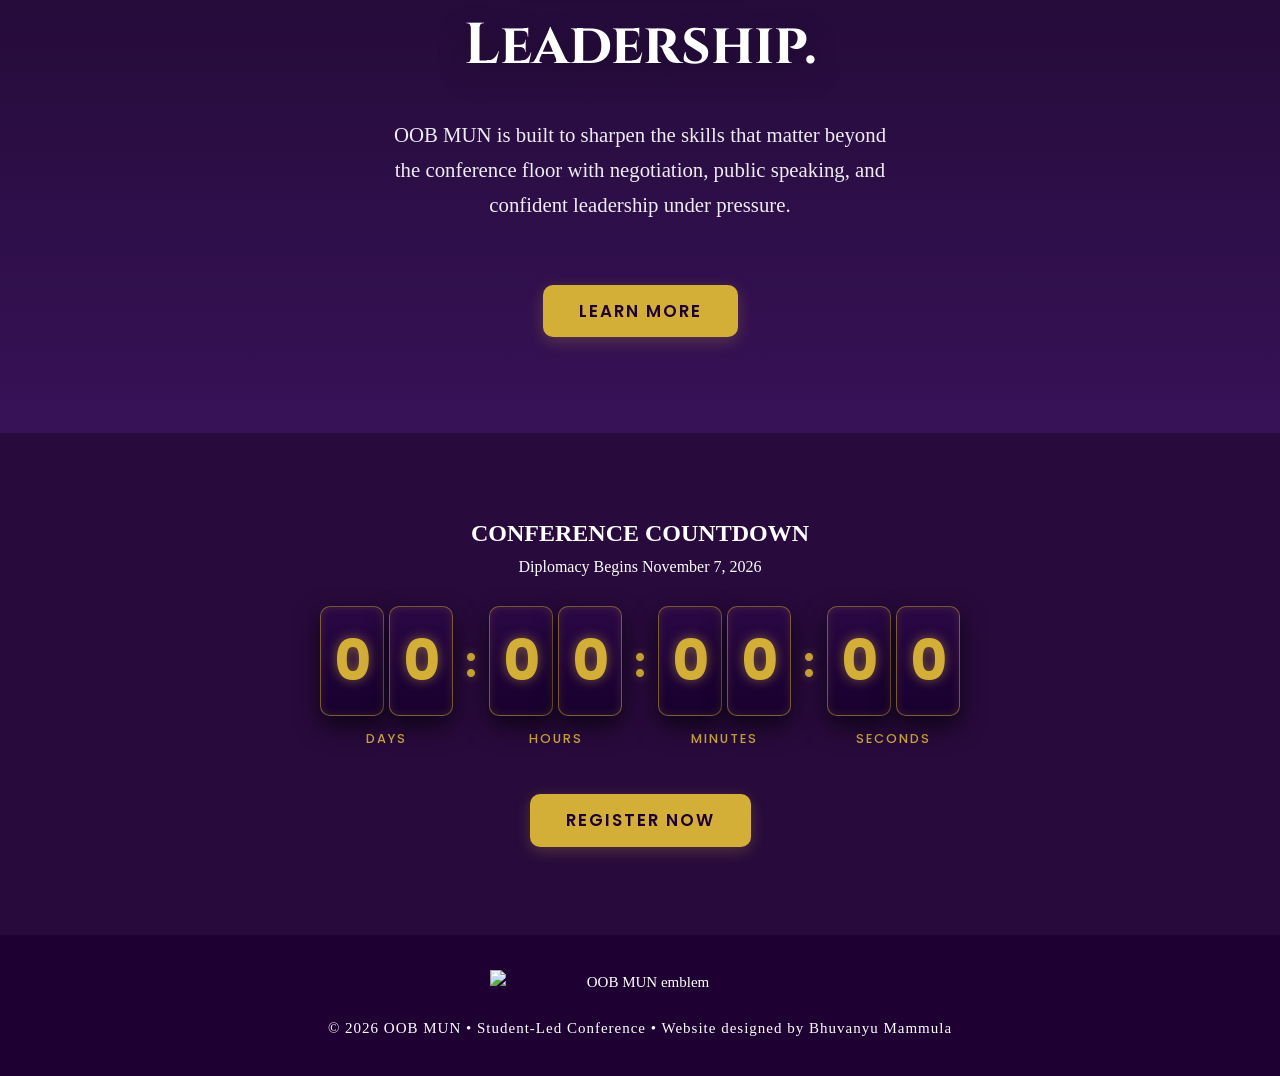
==== commit b15a36a3: "Update index.html" ====
--- a/index.html
+++ b/index.html
@@ -240,6 +240,42 @@
   gtag('config', 'G-TJVTLTJTM3');
 </script>
 
+    <div class="modal-overlay" id="registration-modal" aria-hidden="true">
+    <div class="modal-card">
+        <button class="modal-close" aria-label="Close modal">&times;</button>
+        
+        <h2 class="modal-heading">OOB MUN 2026 HAS CONCLUDED!</h2>
+        
+        <p class="modal-notice-text">
+            Thank you to all the distinguished delegates, executive board members, and faculty advisors for making <strong>OOB MUN 2026</strong> an extraordinary success! Over two days of intense debate, diplomacy, and collaboration, you brought global issues to the forefront with passion and poise.
+        </p>
+
+        <button class="modal-confirm-btn">Close & Explore</button>
+        
+        <div class="modal-footer">
+            <p>© 2026 OOB MUN • Thank You For Being Part of the Journey</p>
+        </div>
+    </div>
+</div>
+
+<div class="modal-overlay" id="registration-modal" aria-hidden="true">
+    <div class="modal-card">
+        <button class="modal-close" aria-label="Close modal">&times;</button>
+        
+        <h2 class="modal-heading">OOB MUN 2026 HAS CONCLUDED!</h2>
+        
+        <p class="modal-notice-text">
+            Thank you to all the distinguished delegates, executive board members, and faculty advisors for making <strong>OOB MUN 2026</strong> an extraordinary success! Over two days of intense debate, diplomacy, and collaboration, you brought global issues to the forefront with passion and poise.
+        </p>
+
+        <button class="modal-confirm-btn">Close & Explore</button>
+        
+        <div class="modal-footer">
+            <p>© 2026 OOB MUN • Thank You For Being Part of the Journey -Secretariat</p>
+        </div>
+    </div>
+</div>
+    
 </body>
 
 </html>
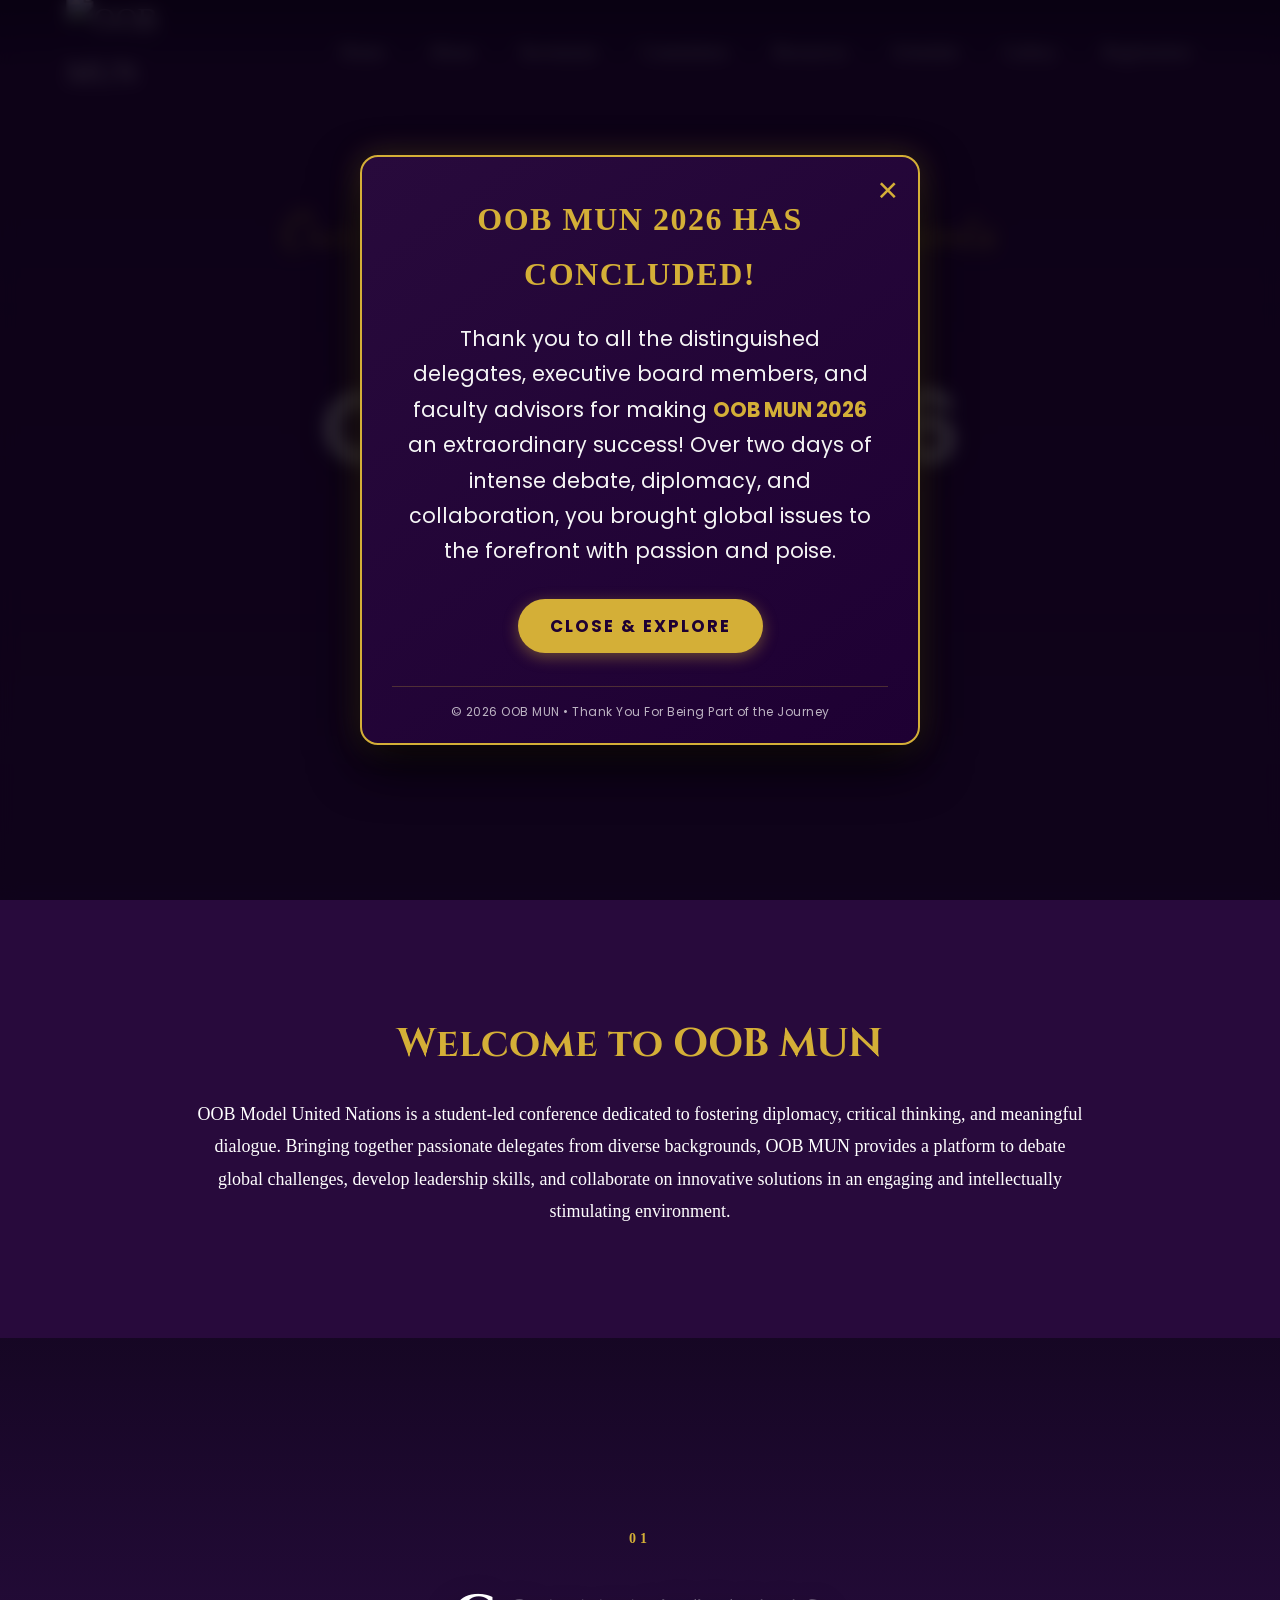
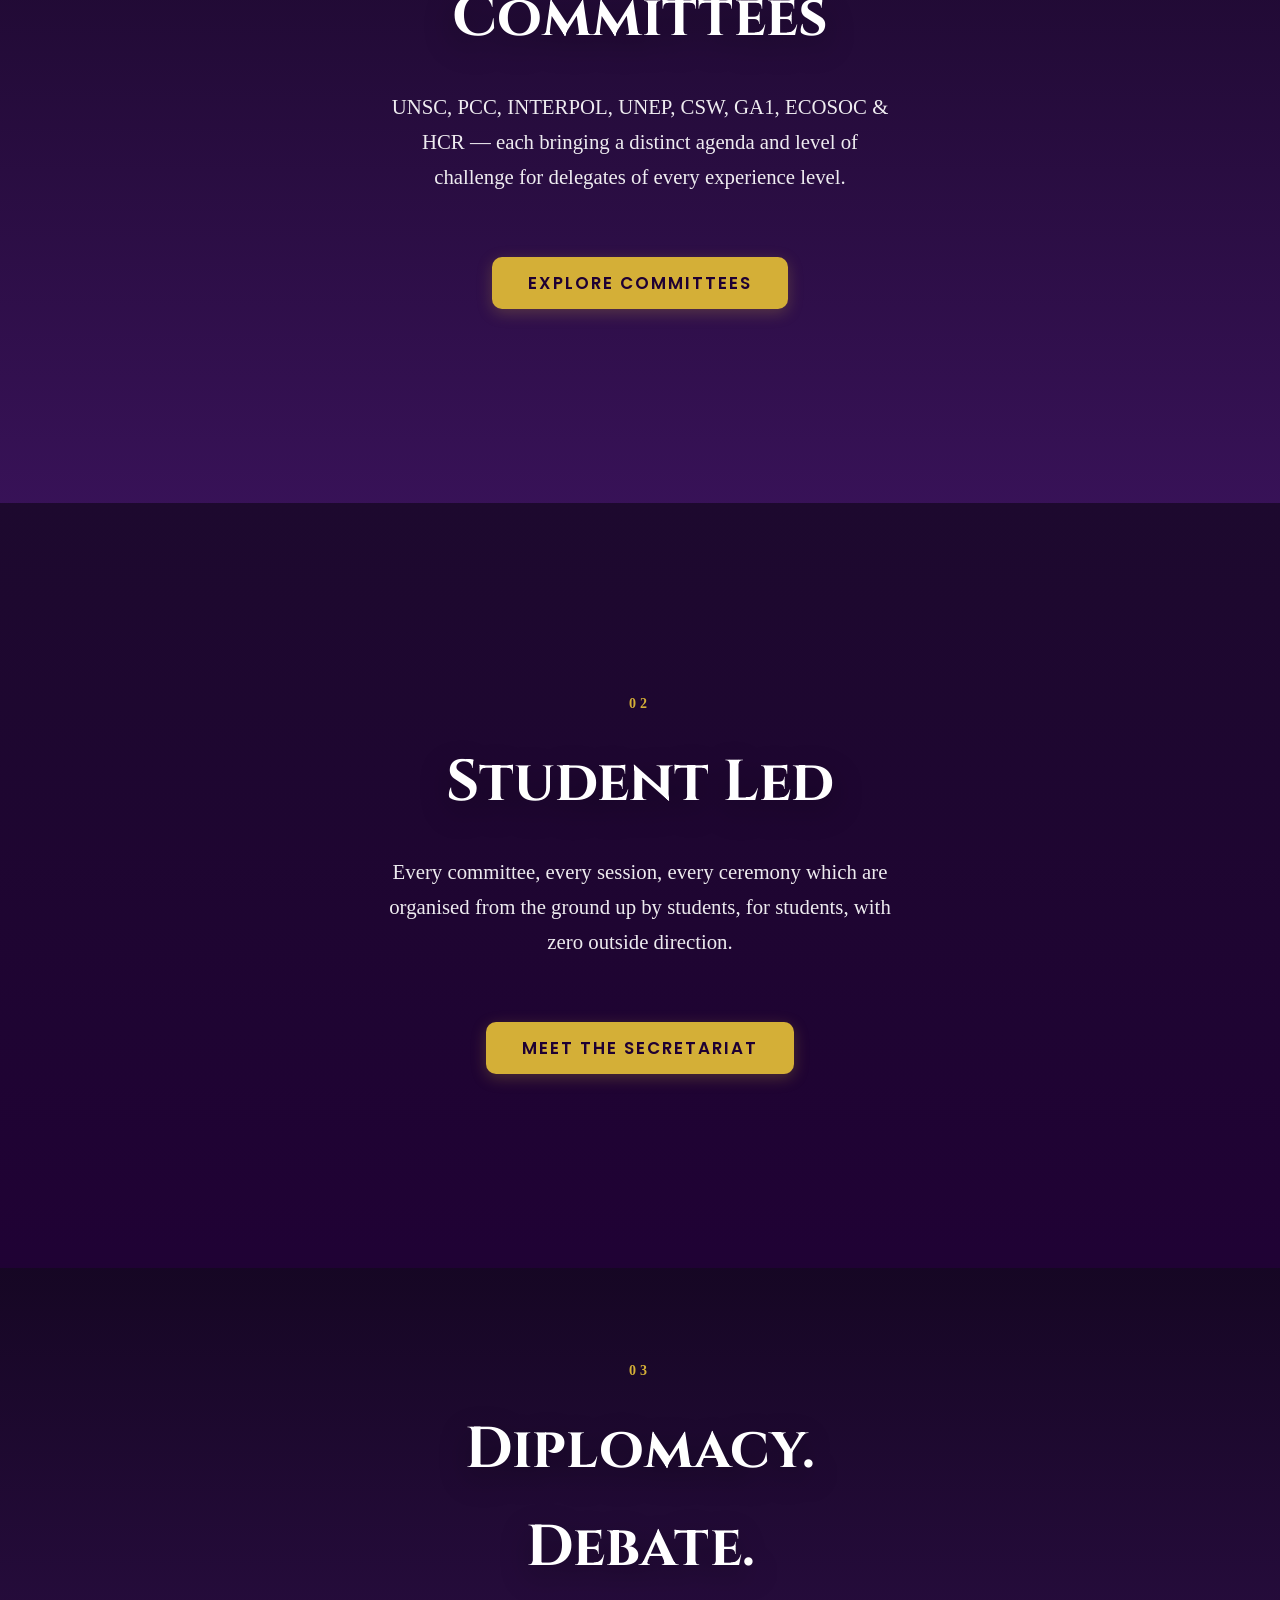
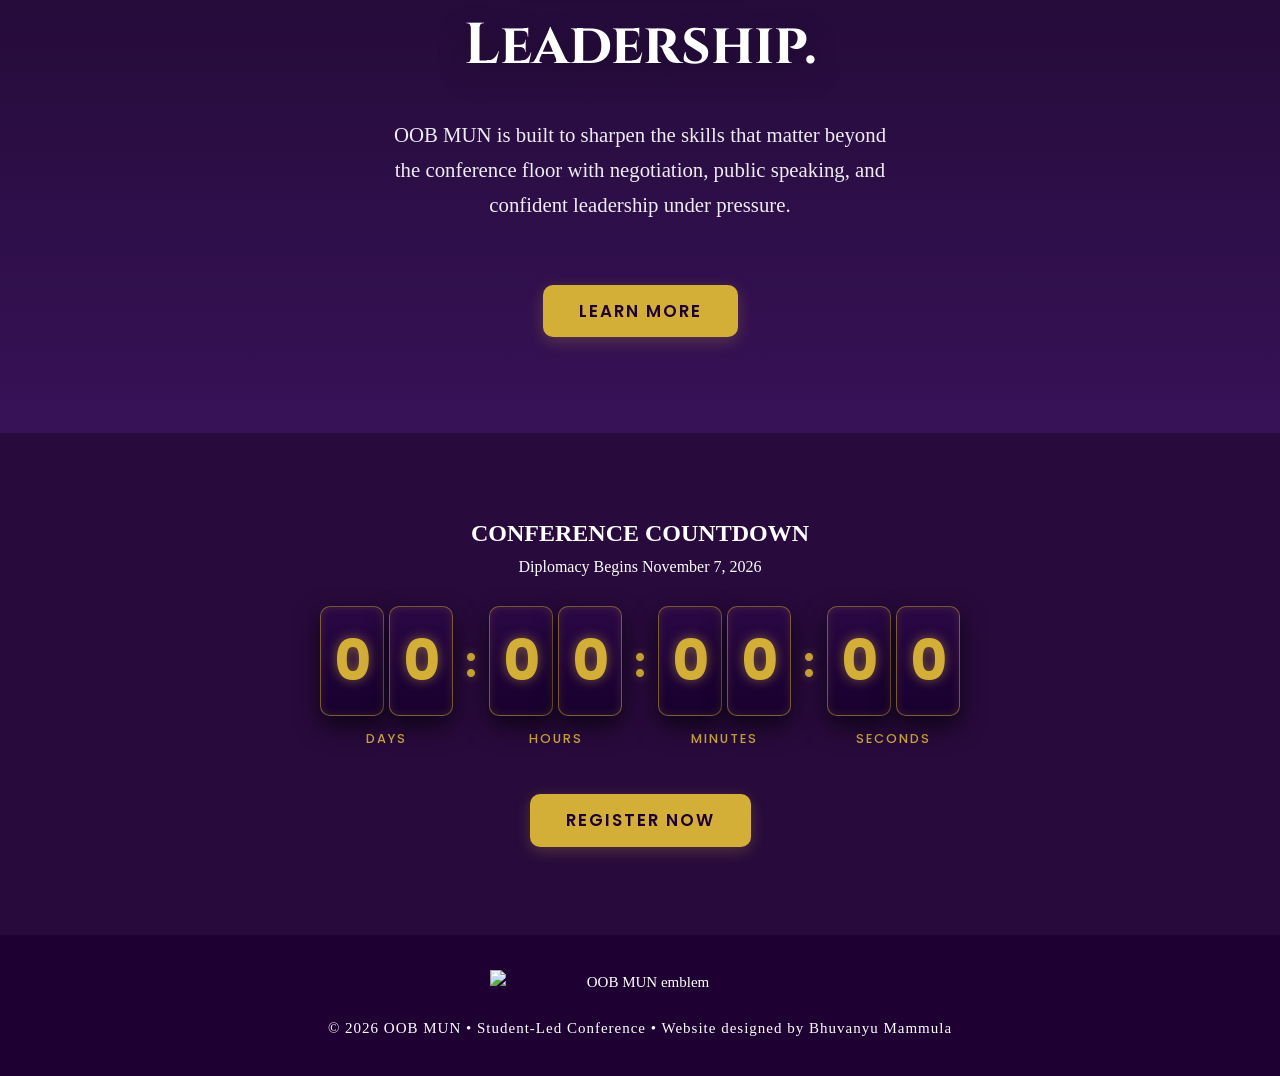
==== commit 431a30e7: "Update index.html" ====
--- a/index.html
+++ b/index.html
@@ -240,24 +240,7 @@
   gtag('config', 'G-TJVTLTJTM3');
 </script>
 
-    <div class="modal-overlay" id="registration-modal" aria-hidden="true">
-    <div class="modal-card">
-        <button class="modal-close" aria-label="Close modal">&times;</button>
-        
-        <h2 class="modal-heading">OOB MUN 2026 HAS CONCLUDED!</h2>
-        
-        <p class="modal-notice-text">
-            Thank you to all the distinguished delegates, executive board members, and faculty advisors for making <strong>OOB MUN 2026</strong> an extraordinary success! Over two days of intense debate, diplomacy, and collaboration, you brought global issues to the forefront with passion and poise.
-        </p>
-
-        <button class="modal-confirm-btn">Close & Explore</button>
-        
-        <div class="modal-footer">
-            <p>© 2026 OOB MUN • Thank You For Being Part of the Journey</p>
-        </div>
-    </div>
-</div>
-
+<!-- EVENT CONCLUDED THANK YOU MODAL POPUP -->
 <div class="modal-overlay" id="registration-modal" aria-hidden="true">
     <div class="modal-card">
         <button class="modal-close" aria-label="Close modal">&times;</button>
@@ -268,10 +251,10 @@
             Thank you to all the distinguished delegates, executive board members, and faculty advisors for making <strong>OOB MUN 2026</strong> an extraordinary success! Over two days of intense debate, diplomacy, and collaboration, you brought global issues to the forefront with passion and poise.
         </p>
 
-        <button class="modal-confirm-btn">Close & Explore</button>
+        <a href="#" class="hero-register-btn modal-confirm-btn" style="margin-top: 5px;">Close & Explore</a>
         
         <div class="modal-footer">
-            <p>© 2026 OOB MUN • Thank You For Being Part of the Journey -Secretariat</p>
+            <p>© 2026 OOB MUN • Thank You For Being Part of the Journey</p>
         </div>
     </div>
 </div>
